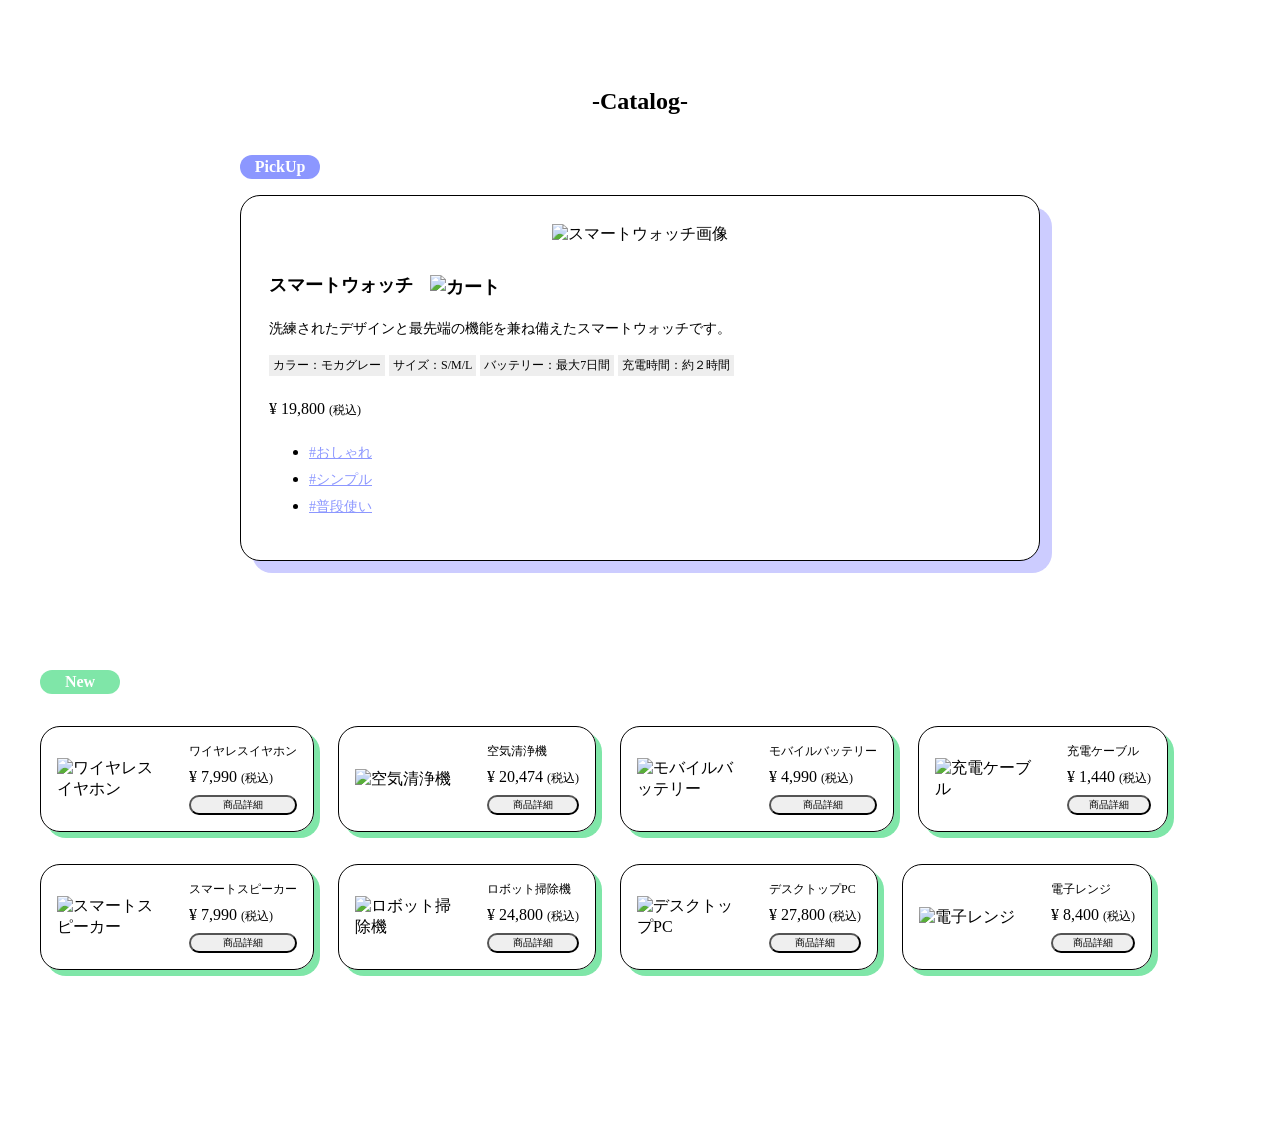
==== work/lesson2-5/index.html @ 09a09fb3 "HTML-CSS_curriculum lesson3　初回提出" ====
<!DOCTYPE html>
<html lang="ja">
  <head>
    <meta charset="UTF-8">
    <meta http-equiv="X-UA-Compatible" content="IE=edge">
    <meta name="viewport" content="width=device-width,initial-scale=1.0">
    <meta name="expires" content="604800">
    <meta name="format-detection" content="email=no,telephone=no,address=no">
    <title>株式会社○○○○○○○</title>
    <meta name="description" content="株式会社○○○○○○の企業サイトです">
    <link rel="icon" href="assets/images/favicon.ico">
    <link rel="stylesheet" href="assets/css/reset.css">
    <link rel="stylesheet" href="assets/css/style.css">
  </head>
  <body>
    <main class="l-main">
      <div class="p-catalog">
        <h1 class="c-title">-Catalog-</h1>
        <div class="p-catalog__content">
          <h2 class="c-heading">PickUp</h2>
          <!-- pick upはここから -->
          <div class="p-catalog__info">
            <div class="c-image">
              <img src="assets/images/lesson2/img_pickup.jpg" alt="スマートウォッチ画像">
            </div>

            <div class="p-catalog__detail">
              <h3 class="c-card-title">
              スマートウォッチ
                <img class="c-image--small" src ="assets/images/lesson2/logo_pickup.png" alt="カート">
              </h3>
              <p class="p-catalog__description">洗練されたデザインと最先端の機能を兼ね備えたスマートウォッチです。</p>

              <p class="p-catalog__specs">
                <span class="p-catalog__spec">カラー：モカグレー</span>
                <span class="p-catalog__spec">サイズ：S/M/L</span>
                <span class="p-catalog__spec">バッテリー：最大7日間</span>
                <span class="p-catalog__spec">充電時間：約２時間</span>
              </p>

              <p class="p-catalog__price">
                <span class="p-catalog__yen">&yen;</span>
                <span class="p-catalog__value">19,800</span>
                <span class="p-catalog__tax">(税込)</span>
              </p>

              <ul class="p-catalog__tags">
                <li><a class="c-tag" href="">#おしゃれ</a></li>
                <li><a class="c-tag" href="">#シンプル</a></li>
                <li><a class="c-tag" href="">#普段使い</a></li>
              </ul>
            </div><!-- p-catalog__detail close-->
          </div><!-- p-catalog__info close -->
        </div><!-- p-catalog__content close -->
      </div><!-- p-catalog close -->
    </main><!-- l-main close -->
  </body>

          <!-- newはここから -->
          <div class="p-product">
            <h2 class="c-heading c-heading--new">New</h2>
            <ul class="p-product__list">
              <!--ワイヤレスイヤホン -->
              <li class="p-product__item">
                <div class="p-product__image">
                  <img src="assets/images/lesson3/img_new_01.jpg" alt="ワイヤレスイヤホン">
                </div>
                <div class="p-product__content">
                  <div class="p-product__title">ワイヤレスイヤホン</div>
                  <p class="p-product__price">
                    <span class="p-product__yen">&yen;</span>
                    <span class="p-product__value">7,990</span>
                    <span class="p-product__tax">(税込)</span>
                  </p>
                  <button class="c-button" type="button">商品詳細</button>
                </div>
              </li>
              <!--空気清浄機-->
              <li class="p-product__item">
                <div class="p-product__image">
                  <img src="assets/images/lesson3/img_new_02.jpg" alt="空気清浄機">
                </div>
                <div class="p-product__content">
                  <div class="p-product__title">空気清浄機</div>
                  <p class="p-product__price">
                    <span class="p-product__yen">&yen;</span>
                    <span class="p-product__value">20,474</span>
                    <span class="p-product__tax">(税込)</span>
                  </p>
                  <button class="c-button" type="button">商品詳細</button>
                </div>
              </li>
              <!--モバイルバッテリー-->
              <li class="p-product__item">
                <div class="p-product__image">
                  <img src="assets/images/lesson3/img_new_03.jpg" alt="モバイルバッテリー">
                </div>
                <div class="p-product__content">
                  <div class="p-product__title">モバイルバッテリー</div>
                  <p class="p-product__price">
                    <span class="p-product__yen">&yen;</span>
                    <span class="p-product__value">4,990</span>
                    <span class="p-product__tax">(税込)</span>
                  </p>
                  <button class="c-button" type="button">商品詳細</button>
                </div>
              </li>
              <!--充電ケーブル-->
              <li class="p-product__item">
                <div class="p-product__image">
                  <img src="assets/images/lesson3/img_new_04.jpg" alt="充電ケーブル">
                </div>
                <div class="p-product__content">
                  <div class="p-product__title">充電ケーブル</div>
                  <p class="p-product__price">
                    <span class="p-product__yen">&yen;</span>
                    <span class="p-product__value">1,440</span>
                    <span class="p-product__tax">(税込)</span>
                  </p>
                  <button class="c-button" type="button">商品詳細</button>
                </div>
              </li>
              <!--スマートスピーカー-->
              <li class="p-product__item">
                <div class="p-product__image">
                  <img src="assets/images/lesson3/img_new_05.jpg" alt="スマートスピーカー">
                </div>
                <div class="p-product__content">
                  <div class="p-product__title">スマートスピーカー</div>
                  <p class="p-product__price">
                    <span class="p-product__yen">&yen;</span>
                    <span class="p-product__value">7,990</span>
                    <span class="p-product__tax">(税込)</span>
                  </p>
                  <button class="c-button" type="button">商品詳細</button>
                </div>
              </li>
              <!--ロボット掃除機-->
              <li class="p-product__item">
                <div class="p-product__image">
                  <img src="assets/images/lesson3/img_new_06.jpg" alt="ロボット掃除機">
                </div>
                <div class="p-product__content">
                  <div class="p-product__title">ロボット掃除機</div>
                  <p class="p-product__price">
                    <span class="p-product__yen">&yen;</span>
                    <span class="p-product__value">24,800</span>
                    <span class="p-product__tax">(税込)</span>
                  </p>
                  <button class="c-button" type="button">商品詳細</button>
                </div>
              </li>
              <!--デスクトップPC-->
              <li class="p-product__item">
                <div class="p-product__image">
                  <img src="assets/images/lesson3/img_new_07.jpg" alt="デスクトップPC">
                </div>
                <div class="p-product__content">
                  <div class="p-product__title">デスクトップPC</div>
                  <p class="p-product__price">
                    <span class="p-product__yen">&yen;</span>
                    <span class="p-product__value">27,800</span>
                    <span class="p-product__tax">(税込)</span>
                  </p>
                  <button class="c-button" type="button">商品詳細</button>
                </div>
              </li>
              <!--電子レンジ-->
              <li class="p-product__item">
                <div class="p-product__image">
                  <img src="assets/images/lesson3/img_new_08.jpg" alt="電子レンジ">
                </div>
                <div class="p-product__content">
                  <div class="p-product__title">電子レンジ</div>
                  <p class="p-product__price">
                    <span class="p-product__yen">&yen;</span>
                    <span class="p-product__value">8,400</span>
                    <span class="p-product__tax">(税込)</span>
                  </p>
                  <button class="c-button" type="button">商品詳細</button>
                </div>
              </li>
            </ul>
          </div>
---- work/lesson2-5/assets/css/style.css ----
@charset "UTF-8";

.p-catalog {
  padding-top: 64px;
}

.p-catalog__content {
  width: 800px;
  margin: 0 auto;
}

.c-title {
  margin-bottom: 40px;
  font-size: 24px;
  font-weight: bold;
  text-align: center;
}

.c-heading {
  width: 80px;
  margin-bottom: 16px;
  padding: 3px 0;
  border-radius: 9999px;
  background-color: #8c97ff;
  color: #fff;
  font-size: 16px;
  font-weight: bold;
  text-align: center;
}

.p-catalog__info {
  padding: 28px;
  margin-bottom: 64px;
  border: 1px solid #000;
  border-radius: 20px;
  box-shadow: 12px 12px #ccccff;
  background-color: #fff;
}

.c-image {
  text-align: center;
}

.c-image img {
  max-width: 100%;
  height: auto;
}

.p-catalog__detail {
  margin-top: 28px;
}

.c-card-title {
  font-size: 18px;
  font-weight: bold;
}

.c-image--small {
  width: 18px;
  margin-left: 12px;
  vertical-align: middle;
}

.p-catalog__description {
  margin-top: 8px;
  font-size: 14px;
  line-height: 1.7;
}

.p-catalog__specs {
  margin-top: 8px;
}

.p-catalog__spec {
  display: inline-block;
  padding: 2px 4px;
  background-color: #eee;
  font-size: 12px;
}

.p-catalog__price {
  margin-top: 24px;
  font-size: 16px;
}

.p-catalog__yen {
  font-size: 16px;
}

.p-catalog__tax {
  font-size: 12px;
}

.p-catalog__tags {
  margin-top: 24px;
}

.p-catalog__tags li + li {
  margin-top: 8px;
}

.c-tag {
  color: #8c97ff;
  font-size: 14px;
  text-decoration: underline;
}

/* ここから下はlesson3で追加したコードです */
.p-product {
  max-width: 1200px;
  margin: 96px auto 160px;
  padding: 0 20px;
}

.c-heading--new {
  display: inline-block;
  margin-bottom:16px;
  font-size:16px;
  background-color:#7fe6a8;
  color:#fff;
}

.p-product__list{
  display: flex;
  flex-wrap: wrap;
  gap: 32px 24px;
  padding:0;
}

.p-product__item {
  display: flex;
  align-items: center;
  gap: 16px;
  padding: 16px;
  border: 1px solid #000;
  border-radius: 20px;
  box-shadow: 6px 6px 0 #7fe6a8;
  box-sizing: border-box;
}

.p-product__image {
  width: 100px;
  flex-shrink: 0;
}

.p-product__content {
  display: flex;
  flex-direction: column;
  margin-left: 16px;
  gap: 8px;
}

.p-product__title {
  font-size: 12px;
}

.p-product__price {
  font-size: 16px;
  margin: 0;
}

.p-product__tax {
  font-size: 12px;
  font-weight: normal;
}

.c-button {
  height: 20px;
  border-radius: 9999px;
  font-size: 10px;
}

.c-button:hover {
  background-color: #333;
  color: #fff;
  border-color: #333;
  }
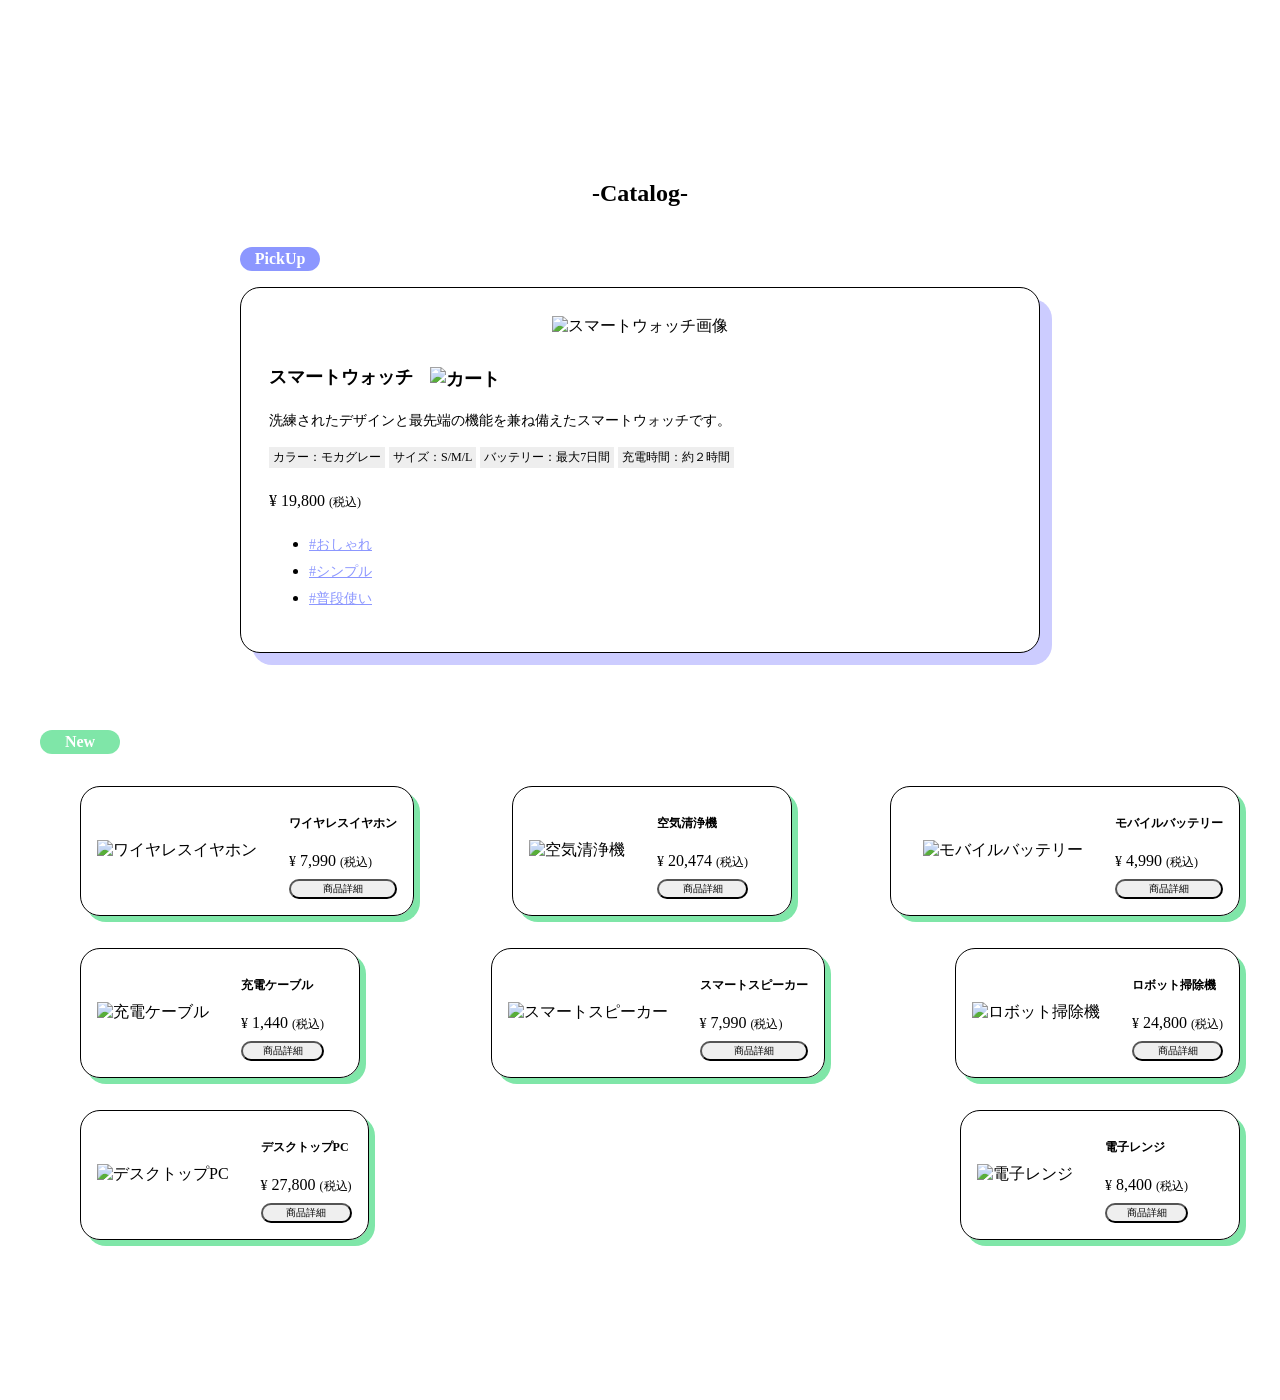
==== commit 7257c932: "HTML-CSS_curriculum lesson3 再提出HTMLとCSS修正" ====
--- a/work/lesson2-5/index.html
+++ b/work/lesson2-5/index.html
@@ -14,172 +14,173 @@
   </head>
   <body>
     <main class="l-main">
-      <div class="p-catalog">
-        <h1 class="c-title">-Catalog-</h1>
-        <div class="p-catalog__content">
-          <h2 class="c-heading">PickUp</h2>
-          <!-- pick upはここから -->
-          <div class="p-catalog__info">
-            <div class="c-image">
-              <img src="assets/images/lesson2/img_pickup.jpg" alt="スマートウォッチ画像">
-            </div>
+      <div class="l-wrap">
+        <section class="p-catalog">
+          <h1 class="c-title">-Catalog-</h1>
+          <div class="p-catalog__content">
+            <h2 class="c-heading">PickUp</h2>
+            <!-- pick upはここから -->
+            <div class="p-catalog__info">
+              <div class="c-image">
+                <img src="assets/images/lesson2/img_pickup.jpg" alt="スマートウォッチ画像">
+              </div>
 
-            <div class="p-catalog__detail">
-              <h3 class="c-card-title">
-              スマートウォッチ
-                <img class="c-image--small" src ="assets/images/lesson2/logo_pickup.png" alt="カート">
-              </h3>
-              <p class="p-catalog__description">洗練されたデザインと最先端の機能を兼ね備えたスマートウォッチです。</p>
+              <div class="p-catalog__detail">
+                <h3 class="c-card-title">
+                スマートウォッチ
+                  <img class="c-image--small" src ="assets/images/lesson2/logo_pickup.png" alt="カート">
+                </h3>
+                <p class="p-catalog__description">洗練されたデザインと最先端の機能を兼ね備えたスマートウォッチです。</p>
 
-              <p class="p-catalog__specs">
-                <span class="p-catalog__spec">カラー：モカグレー</span>
-                <span class="p-catalog__spec">サイズ：S/M/L</span>
-                <span class="p-catalog__spec">バッテリー：最大7日間</span>
-                <span class="p-catalog__spec">充電時間：約２時間</span>
-              </p>
+                <p class="p-catalog__specs">
+                  <span class="p-catalog__spec">カラー：モカグレー</span>
+                  <span class="p-catalog__spec">サイズ：S/M/L</span>
+                  <span class="p-catalog__spec">バッテリー：最大7日間</span>
+                  <span class="p-catalog__spec">充電時間：約２時間</span>
+                </p>
 
-              <p class="p-catalog__price">
-                <span class="p-catalog__yen">&yen;</span>
-                <span class="p-catalog__value">19,800</span>
-                <span class="p-catalog__tax">(税込)</span>
-              </p>
+                <p class="p-catalog__price">
+                  <span class="p-catalog__yen">&yen;</span>
+                  <span class="p-catalog__value">19,800</span>
+                  <span class="p-catalog__tax">(税込)</span>
+                </p>
 
-              <ul class="p-catalog__tags">
-                <li><a class="c-tag" href="">#おしゃれ</a></li>
-                <li><a class="c-tag" href="">#シンプル</a></li>
-                <li><a class="c-tag" href="">#普段使い</a></li>
-              </ul>
-            </div><!-- p-catalog__detail close-->
-          </div><!-- p-catalog__info close -->
-        </div><!-- p-catalog__content close -->
-      </div><!-- p-catalog close -->
+                <ul class="p-catalog__tags">
+                  <li><a class="c-tag" href="">#おしゃれ</a></li>
+                  <li><a class="c-tag" href="">#シンプル</a></li>
+                  <li><a class="c-tag" href="">#普段使い</a></li>
+                </ul>
+              </div><!-- p-catalog__detail close-->
+            </div><!-- p-catalog__info close -->
+          </div><!-- p-catalog__content close -->
+        </section><!-- p-catalog close -->
+
+        <!-- newはここから -->
+        <section class="p-product">
+          <h2 class="c-heading c-heading--new">New</h2>
+          <ul class="p-product__list">
+            <!--ワイヤレスイヤホン -->
+            <li class="p-product__item">
+              <div class="p-product__image">
+                <img src="assets/images/lesson3/img_new_01.jpg" alt="ワイヤレスイヤホン">
+              </div>
+              <div class="p-product__content">
+                <h3 class="p-product__title">ワイヤレスイヤホン</h3>
+                <p class="p-product__price">
+                  <span class="c-product__yen">&yen;</span>
+                  <span class="c-product__value">7,990</span>
+                  <span class="c-product__tax">(税込)</span>
+                </p>
+                <button class="c-button" type="button">商品詳細</button>
+              </div>
+            </li>
+            <!--空気清浄機-->
+            <li class="p-product__item">
+              <div class="p-product__image">
+                <img src="assets/images/lesson3/img_new_02.jpg" alt="空気清浄機">
+              </div>
+              <div class="p-product__content">
+                <h3 class="p-product__title">空気清浄機</h3>
+                <p class="p-product__price">
+                  <span class="c-product__yen">&yen;</span>
+                  <span class="c-product__value">20,474</span>
+                  <span class="c-product__tax">(税込)</span>
+                </p>
+                <button class="c-button" type="button">商品詳細</button>
+              </div>
+            </li>
+            <!--モバイルバッテリー-->
+            <li class="p-product__item">
+              <img class="p-product__image">
+                <img src="assets/images/lesson3/img_new_03.jpg" alt="モバイルバッテリー">
+              <div class="p-product__content">
+                <h3 class="p-product__title">モバイルバッテリー</h3>
+                <p class="p-product__price">
+                  <span class="c-product__yen">&yen;</span>
+                  <span class="c-product__value">4,990</span>
+                  <span class="c-product__tax">(税込)</span>
+                </p>
+                <button class="c-button" type="button">商品詳細</button>
+              </div>
+            </li>
+            <!--充電ケーブル-->
+            <li class="p-product__item">
+              <div class="p-product__image">
+                <img src="assets/images/lesson3/img_new_04.jpg" alt="充電ケーブル">
+              </div>
+              <div class="p-product__content">
+                <h3 class="p-product__title">充電ケーブル</h3>
+                <p class="p-product__price">
+                  <span class="c-product__yen">&yen;</span>
+                  <span class="c-product__value">1,440</span>
+                  <span class="c-product__tax">(税込)</span>
+                </p>
+                <button class="c-button" type="button">商品詳細</button>
+              </div>
+            </li>
+            <!--スマートスピーカー-->
+            <li class="p-product__item">
+              <div class="p-product__image">
+                <img src="assets/images/lesson3/img_new_05.jpg" alt="スマートスピーカー">
+              </div>
+              <div class="p-product__content">
+                <h3 class="p-product__title">スマートスピーカー</h3>
+                <p class="p-product__price">
+                  <span class="c-product__yen">&yen;</span>
+                  <span class="c-product__value">7,990</span>
+                  <span class="c-product__tax">(税込)</span>
+                </p>
+                <button class="c-button" type="button">商品詳細</button>
+              </div>
+            </li>
+            <!--ロボット掃除機-->
+            <li class="p-product__item">
+              <div class="p-product__image">
+                <img src="assets/images/lesson3/img_new_06.jpg" alt="ロボット掃除機">
+              </div>
+              <div class="p-product__content">
+                <h3 class="p-product__title">ロボット掃除機</h3>
+                <p class="p-product__price">
+                  <span class="c-product__yen">&yen;</span>
+                  <span class="c-product__value">24,800</span>
+                  <span class="c-product__tax">(税込)</span>
+                </p>
+                <button class="c-button" type="button">商品詳細</button>
+              </div>
+            </li>
+            <!--デスクトップPC-->
+            <li class="p-product__item">
+              <div class="p-product__image">
+                <img src="assets/images/lesson3/img_new_07.jpg" alt="デスクトップPC">
+              </div>
+              <div class="p-product__content">
+                <h3 class="p-product__title">デスクトップPC</h3>
+                <p class="p-product__price">
+                  <span class="c-product__yen">&yen;</span>
+                  <span class="c-product__value">27,800</span>
+                  <span class="c-product__tax">(税込)</span>
+                </p>
+                <button class="c-button" type="button">商品詳細</button>
+              </div>
+            </li>
+            <!--電子レンジ-->
+            <li class="p-product__item">
+              <div class="p-product__image">
+                <img src="assets/images/lesson3/img_new_08.jpg" alt="電子レンジ">
+              </div>
+              <div class="p-product__content">
+                <h3 class="p-product__title">電子レンジ</h3>
+                <p class="p-product__price">
+                  <span class="c-product__yen">&yen;</span>
+                  <span class="c-product__value">8,400</span>
+                  <span class="c-product__tax">(税込)</span>
+                </p>
+                <button class="c-button" type="button">商品詳細</button>
+              </div>
+            </li>
+          </ul>
+        </section>
+      </div>
     </main><!-- l-main close -->
   </body>
-
-          <!-- newはここから -->
-          <div class="p-product">
-            <h2 class="c-heading c-heading--new">New</h2>
-            <ul class="p-product__list">
-              <!--ワイヤレスイヤホン -->
-              <li class="p-product__item">
-                <div class="p-product__image">
-                  <img src="assets/images/lesson3/img_new_01.jpg" alt="ワイヤレスイヤホン">
-                </div>
-                <div class="p-product__content">
-                  <div class="p-product__title">ワイヤレスイヤホン</div>
-                  <p class="p-product__price">
-                    <span class="p-product__yen">&yen;</span>
-                    <span class="p-product__value">7,990</span>
-                    <span class="p-product__tax">(税込)</span>
-                  </p>
-                  <button class="c-button" type="button">商品詳細</button>
-                </div>
-              </li>
-              <!--空気清浄機-->
-              <li class="p-product__item">
-                <div class="p-product__image">
-                  <img src="assets/images/lesson3/img_new_02.jpg" alt="空気清浄機">
-                </div>
-                <div class="p-product__content">
-                  <div class="p-product__title">空気清浄機</div>
-                  <p class="p-product__price">
-                    <span class="p-product__yen">&yen;</span>
-                    <span class="p-product__value">20,474</span>
-                    <span class="p-product__tax">(税込)</span>
-                  </p>
-                  <button class="c-button" type="button">商品詳細</button>
-                </div>
-              </li>
-              <!--モバイルバッテリー-->
-              <li class="p-product__item">
-                <div class="p-product__image">
-                  <img src="assets/images/lesson3/img_new_03.jpg" alt="モバイルバッテリー">
-                </div>
-                <div class="p-product__content">
-                  <div class="p-product__title">モバイルバッテリー</div>
-                  <p class="p-product__price">
-                    <span class="p-product__yen">&yen;</span>
-                    <span class="p-product__value">4,990</span>
-                    <span class="p-product__tax">(税込)</span>
-                  </p>
-                  <button class="c-button" type="button">商品詳細</button>
-                </div>
-              </li>
-              <!--充電ケーブル-->
-              <li class="p-product__item">
-                <div class="p-product__image">
-                  <img src="assets/images/lesson3/img_new_04.jpg" alt="充電ケーブル">
-                </div>
-                <div class="p-product__content">
-                  <div class="p-product__title">充電ケーブル</div>
-                  <p class="p-product__price">
-                    <span class="p-product__yen">&yen;</span>
-                    <span class="p-product__value">1,440</span>
-                    <span class="p-product__tax">(税込)</span>
-                  </p>
-                  <button class="c-button" type="button">商品詳細</button>
-                </div>
-              </li>
-              <!--スマートスピーカー-->
-              <li class="p-product__item">
-                <div class="p-product__image">
-                  <img src="assets/images/lesson3/img_new_05.jpg" alt="スマートスピーカー">
-                </div>
-                <div class="p-product__content">
-                  <div class="p-product__title">スマートスピーカー</div>
-                  <p class="p-product__price">
-                    <span class="p-product__yen">&yen;</span>
-                    <span class="p-product__value">7,990</span>
-                    <span class="p-product__tax">(税込)</span>
-                  </p>
-                  <button class="c-button" type="button">商品詳細</button>
-                </div>
-              </li>
-              <!--ロボット掃除機-->
-              <li class="p-product__item">
-                <div class="p-product__image">
-                  <img src="assets/images/lesson3/img_new_06.jpg" alt="ロボット掃除機">
-                </div>
-                <div class="p-product__content">
-                  <div class="p-product__title">ロボット掃除機</div>
-                  <p class="p-product__price">
-                    <span class="p-product__yen">&yen;</span>
-                    <span class="p-product__value">24,800</span>
-                    <span class="p-product__tax">(税込)</span>
-                  </p>
-                  <button class="c-button" type="button">商品詳細</button>
-                </div>
-              </li>
-              <!--デスクトップPC-->
-              <li class="p-product__item">
-                <div class="p-product__image">
-                  <img src="assets/images/lesson3/img_new_07.jpg" alt="デスクトップPC">
-                </div>
-                <div class="p-product__content">
-                  <div class="p-product__title">デスクトップPC</div>
-                  <p class="p-product__price">
-                    <span class="p-product__yen">&yen;</span>
-                    <span class="p-product__value">27,800</span>
-                    <span class="p-product__tax">(税込)</span>
-                  </p>
-                  <button class="c-button" type="button">商品詳細</button>
-                </div>
-              </li>
-              <!--電子レンジ-->
-              <li class="p-product__item">
-                <div class="p-product__image">
-                  <img src="assets/images/lesson3/img_new_08.jpg" alt="電子レンジ">
-                </div>
-                <div class="p-product__content">
-                  <div class="p-product__title">電子レンジ</div>
-                  <p class="p-product__price">
-                    <span class="p-product__yen">&yen;</span>
-                    <span class="p-product__value">8,400</span>
-                    <span class="p-product__tax">(税込)</span>
-                  </p>
-                  <button class="c-button" type="button">商品詳細</button>
-                </div>
-              </li>
-            </ul>
-          </div>
-        +</html>
--- a/work/lesson2-5/assets/css/style.css
+++ b/work/lesson2-5/assets/css/style.css
@@ -1,4 +1,10 @@
 @charset "UTF-8";
+
+.l-wrap {
+  max-width: 1200px;
+  margin: 96px auto 160px;
+  padding: 0 20px;
+}
 
 .p-catalog {
   padding-top: 64px;
@@ -7,6 +13,7 @@
 .p-catalog__content {
   width: 800px;
   margin: 0 auto;
+  margin-bottom: 64px;
 }
 
 .c-title {
@@ -30,7 +37,6 @@
 
 .p-catalog__info {
   padding: 28px;
-  margin-bottom: 64px;
   border: 1px solid #000;
   border-radius: 20px;
   box-shadow: 12px 12px #ccccff;
@@ -106,11 +112,6 @@
 }
 
 /* ここから下はlesson3で追加したコードです */
-.p-product {
-  max-width: 1200px;
-  margin: 96px auto 160px;
-  padding: 0 20px;
-}
 
 .c-heading--new {
   display: inline-block;
@@ -123,8 +124,8 @@
 .p-product__list{
   display: flex;
   flex-wrap: wrap;
-  gap: 32px 24px;
-  padding:0;
+  justify-content:space-between;
+  row-gap:32px;
 }
 
 .p-product__item {
@@ -136,11 +137,11 @@
   border-radius: 20px;
   box-shadow: 6px 6px 0 #7fe6a8;
   box-sizing: border-box;
+  min-width:280px;
 }
 
-.p-product__image {
+.p-product__image img{
   width: 100px;
-  flex-shrink: 0;
 }
 
 .p-product__content {
@@ -159,7 +160,11 @@
   margin: 0;
 }
 
-.p-product__tax {
+.c-product__yen {
+  font-size:14px
+}
+
+.c-product__tax {
   font-size: 12px;
   font-weight: normal;
 }
@@ -168,6 +173,7 @@
   height: 20px;
   border-radius: 9999px;
   font-size: 10px;
+  cursor:pointer;
 }
 
 .c-button:hover {
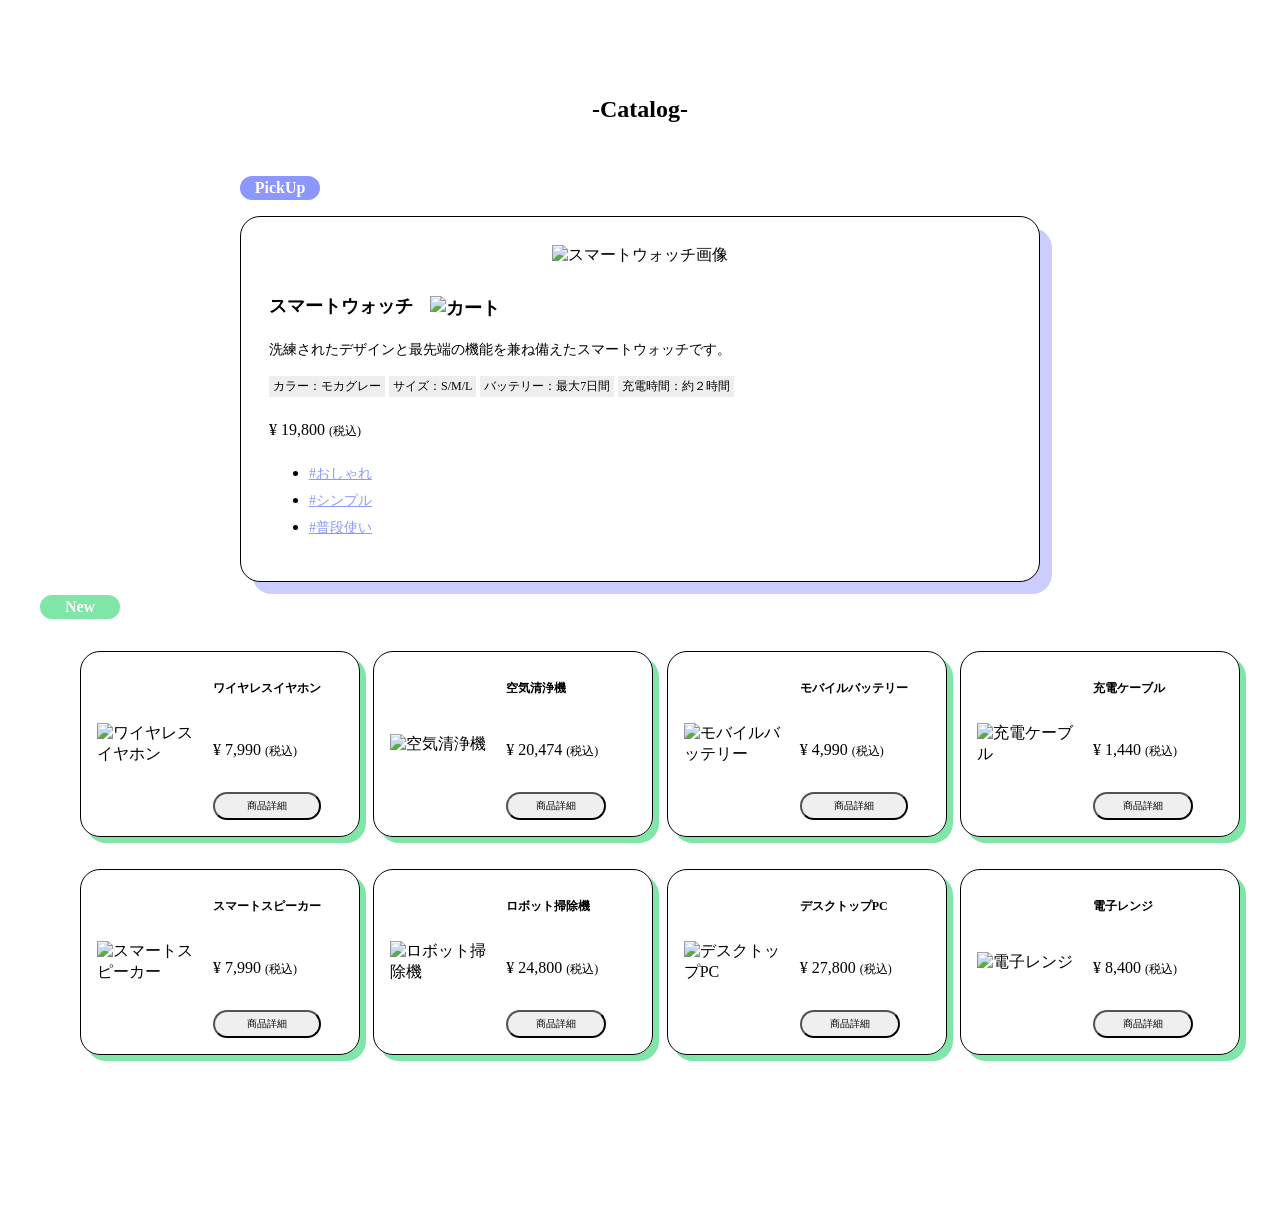
==== commit 3ce27038: "HTML-CSS_curriculum lesson3 0818CSS/HTML再修正" ====
--- a/work/lesson2-5/index.html
+++ b/work/lesson2-5/index.html
@@ -13,16 +13,15 @@
     <link rel="stylesheet" href="assets/css/style.css">
   </head>
   <body>
-    <main class="l-main">
-      <div class="l-wrap">
+    <div class="l-wrap">
+      <main class="l-main">
         <section class="p-catalog">
           <h1 class="c-title">-Catalog-</h1>
           <div class="p-catalog__content">
-            <h2 class="c-heading">PickUp</h2>
-            <!-- pick upはここから -->
+            <h2 class="c-badge c-badge--purple">PickUp</h2>
             <div class="p-catalog__info">
               <div class="c-image">
-                <img src="assets/images/lesson2/img_pickup.jpg" alt="スマートウォッチ画像">
+                <img class="c-image__img" src="assets/images/lesson2/img_pickup.jpg" alt="スマートウォッチ画像">
               </div>
 
               <div class="p-catalog__detail">
@@ -39,10 +38,10 @@
                   <span class="p-catalog__spec">充電時間：約２時間</span>
                 </p>
 
-                <p class="p-catalog__price">
-                  <span class="p-catalog__yen">&yen;</span>
-                  <span class="p-catalog__value">19,800</span>
-                  <span class="p-catalog__tax">(税込)</span>
+                <p class="c-price u-mt-24">
+                  <span class="c-price__symbol">&yen;</span>
+                  <span class="c-price__value">19,800</span>
+                  <span class="c-price__tax">(税込)</span>
                 </p>
 
                 <ul class="p-catalog__tags">
@@ -50,130 +49,129 @@
                   <li><a class="c-tag" href="">#シンプル</a></li>
                   <li><a class="c-tag" href="">#普段使い</a></li>
                 </ul>
-              </div><!-- p-catalog__detail close-->
-            </div><!-- p-catalog__info close -->
-          </div><!-- p-catalog__content close -->
-        </section><!-- p-catalog close -->
+              </div>
+            </div>
+          </div>
+        </section>
 
-        <!-- newはここから -->
         <section class="p-product">
-          <h2 class="c-heading c-heading--new">New</h2>
+          <h2 class="c-badge c-badge--green">New</h2>
           <ul class="p-product__list">
-            <!--ワイヤレスイヤホン -->
             <li class="p-product__item">
               <div class="p-product__image">
-                <img src="assets/images/lesson3/img_new_01.jpg" alt="ワイヤレスイヤホン">
+                <img class="c-image__img" src="assets/images/lesson3/img_new_01.jpg" alt="ワイヤレスイヤホン">
               </div>
               <div class="p-product__content">
-                <h3 class="p-product__title">ワイヤレスイヤホン</h3>
-                <p class="p-product__price">
-                  <span class="c-product__yen">&yen;</span>
-                  <span class="c-product__value">7,990</span>
-                  <span class="c-product__tax">(税込)</span>
+                <h3 class="c-product-title">ワイヤレスイヤホン</h3>
+                <p class="c-price">
+                  <span class="c-price__symbol">&yen;</span>
+                  <span class="c-price__value">7,990</span>
+                  <span class="c-price__tax">(税込)</span>
                 </p>
                 <button class="c-button" type="button">商品詳細</button>
               </div>
             </li>
-            <!--空気清浄機-->
+            
             <li class="p-product__item">
               <div class="p-product__image">
-                <img src="assets/images/lesson3/img_new_02.jpg" alt="空気清浄機">
+                <img class="c-image__img" src="assets/images/lesson3/img_new_02.jpg" alt="空気清浄機">
               </div>
               <div class="p-product__content">
-                <h3 class="p-product__title">空気清浄機</h3>
-                <p class="p-product__price">
-                  <span class="c-product__yen">&yen;</span>
-                  <span class="c-product__value">20,474</span>
-                  <span class="c-product__tax">(税込)</span>
+                <h3 class="c-product-title">空気清浄機</h3>
+                <p class="c-price">
+                  <span class="c-price__symbol">&yen;</span>
+                  <span class="c-price__value">20,474</span>
+                  <span class="c-price__tax">(税込)</span>
                 </p>
                 <button class="c-button" type="button">商品詳細</button>
               </div>
             </li>
-            <!--モバイルバッテリー-->
+            
             <li class="p-product__item">
-              <img class="p-product__image">
-                <img src="assets/images/lesson3/img_new_03.jpg" alt="モバイルバッテリー">
+              <div class="p-product__image">
+                <img class="c-image__img" src="assets/images/lesson3/img_new_03.jpg" alt="モバイルバッテリー">
+              </div>
               <div class="p-product__content">
-                <h3 class="p-product__title">モバイルバッテリー</h3>
-                <p class="p-product__price">
-                  <span class="c-product__yen">&yen;</span>
-                  <span class="c-product__value">4,990</span>
-                  <span class="c-product__tax">(税込)</span>
+                <h3 class="c-product-title">モバイルバッテリー</h3>
+                <p class="c-price">
+                  <span class="c-price__symbol">&yen;</span>
+                  <span class="c-price__value">4,990</span>
+                  <span class="c-price__tax">(税込)</span>
                 </p>
                 <button class="c-button" type="button">商品詳細</button>
               </div>
             </li>
-            <!--充電ケーブル-->
+            
             <li class="p-product__item">
               <div class="p-product__image">
-                <img src="assets/images/lesson3/img_new_04.jpg" alt="充電ケーブル">
+                <img class="c-image__img" src="assets/images/lesson3/img_new_04.jpg" alt="充電ケーブル">
               </div>
               <div class="p-product__content">
-                <h3 class="p-product__title">充電ケーブル</h3>
-                <p class="p-product__price">
-                  <span class="c-product__yen">&yen;</span>
-                  <span class="c-product__value">1,440</span>
-                  <span class="c-product__tax">(税込)</span>
+                <h3 class="c-product-title">充電ケーブル</h3>
+                <p class="c-price">
+                  <span class="c-price__symbol">&yen;</span>
+                  <span class="c-price__value">1,440</span>
+                  <span class="c-price__tax">(税込)</span>
                 </p>
                 <button class="c-button" type="button">商品詳細</button>
               </div>
             </li>
-            <!--スマートスピーカー-->
+            
             <li class="p-product__item">
               <div class="p-product__image">
-                <img src="assets/images/lesson3/img_new_05.jpg" alt="スマートスピーカー">
+                <img class="c-image__img" src="assets/images/lesson3/img_new_05.jpg" alt="スマートスピーカー">
               </div>
               <div class="p-product__content">
-                <h3 class="p-product__title">スマートスピーカー</h3>
-                <p class="p-product__price">
-                  <span class="c-product__yen">&yen;</span>
-                  <span class="c-product__value">7,990</span>
-                  <span class="c-product__tax">(税込)</span>
+                <h3 class="c-product-title">スマートスピーカー</h3>
+                <p class="c-price">
+                  <span class="c-price__symbol">&yen;</span>
+                  <span class="c-price__value">7,990</span>
+                  <span class="c-price__tax">(税込)</span>
                 </p>
                 <button class="c-button" type="button">商品詳細</button>
               </div>
             </li>
-            <!--ロボット掃除機-->
+            
             <li class="p-product__item">
               <div class="p-product__image">
-                <img src="assets/images/lesson3/img_new_06.jpg" alt="ロボット掃除機">
+                <img class="c-image__img" src="assets/images/lesson3/img_new_06.jpg" alt="ロボット掃除機">
               </div>
               <div class="p-product__content">
-                <h3 class="p-product__title">ロボット掃除機</h3>
-                <p class="p-product__price">
-                  <span class="c-product__yen">&yen;</span>
-                  <span class="c-product__value">24,800</span>
-                  <span class="c-product__tax">(税込)</span>
+                <h3 class="c-product-title">ロボット掃除機</h3>
+                <p class="c-price">
+                  <span class="c-price__symbol">&yen;</span>
+                  <span class="c-price__value">24,800</span>
+                  <span class="c-price__tax">(税込)</span>
                 </p>
                 <button class="c-button" type="button">商品詳細</button>
               </div>
             </li>
-            <!--デスクトップPC-->
+            
             <li class="p-product__item">
               <div class="p-product__image">
-                <img src="assets/images/lesson3/img_new_07.jpg" alt="デスクトップPC">
+                <img class="c-image__img" src="assets/images/lesson3/img_new_07.jpg" alt="デスクトップPC">
               </div>
               <div class="p-product__content">
-                <h3 class="p-product__title">デスクトップPC</h3>
-                <p class="p-product__price">
-                  <span class="c-product__yen">&yen;</span>
-                  <span class="c-product__value">27,800</span>
-                  <span class="c-product__tax">(税込)</span>
+                <h3 class="c-product-title">デスクトップPC</h3>
+                <p class="c-price">
+                  <span class="c-price__symbol">&yen;</span>
+                  <span class="c-price__value">27,800</span>
+                  <span class="c-price__tax">(税込)</span>
                 </p>
                 <button class="c-button" type="button">商品詳細</button>
               </div>
             </li>
-            <!--電子レンジ-->
+            
             <li class="p-product__item">
               <div class="p-product__image">
-                <img src="assets/images/lesson3/img_new_08.jpg" alt="電子レンジ">
+                <img class="c-image__img" src="assets/images/lesson3/img_new_08.jpg" alt="電子レンジ">
               </div>
               <div class="p-product__content">
-                <h3 class="p-product__title">電子レンジ</h3>
-                <p class="p-product__price">
-                  <span class="c-product__yen">&yen;</span>
-                  <span class="c-product__value">8,400</span>
-                  <span class="c-product__tax">(税込)</span>
+                <h3 class="c-product-title">電子レンジ</h3>
+                <p class="c-price">
+                  <span class="c-price__symbol">&yen;</span>
+                  <span class="c-price__value">8,400</span>
+                  <span class="c-price__tax">(税込)</span>
                 </p>
                 <button class="c-button" type="button">商品詳細</button>
               </div>
@@ -181,6 +179,6 @@
           </ul>
         </section>
       </div>
-    </main><!-- l-main close -->
+    </main>
   </body>
 </html>
--- a/work/lesson2-5/assets/css/style.css
+++ b/work/lesson2-5/assets/css/style.css
@@ -3,17 +3,11 @@
 .l-wrap {
   max-width: 1200px;
   margin: 96px auto 160px;
-  padding: 0 20px;
 }
 
-.p-catalog {
-  padding-top: 64px;
-}
-
-.p-catalog__content {
+.p-catalog{
   width: 800px;
   margin: 0 auto;
-  margin-bottom: 64px;
 }
 
 .c-title {
@@ -23,16 +17,19 @@
   text-align: center;
 }
 
-.c-heading {
+.c-badge {
   width: 80px;
   margin-bottom: 16px;
   padding: 3px 0;
   border-radius: 9999px;
-  background-color: #8c97ff;
   color: #fff;
   font-size: 16px;
   font-weight: bold;
   text-align: center;
+}
+
+.c-badge--purple {
+  background-color: #8c97ff;
 }
 
 .p-catalog__info {
@@ -47,7 +44,7 @@
   text-align: center;
 }
 
-.c-image img {
+.c-image__img {
   max-width: 100%;
   height: auto;
 }
@@ -84,19 +81,6 @@
   font-size: 12px;
 }
 
-.p-catalog__price {
-  margin-top: 24px;
-  font-size: 16px;
-}
-
-.p-catalog__yen {
-  font-size: 16px;
-}
-
-.p-catalog__tax {
-  font-size: 12px;
-}
-
 .p-catalog__tags {
   margin-top: 24px;
 }
@@ -111,12 +95,34 @@
   text-decoration: underline;
 }
 
-/* ここから下はlesson3で追加したコードです */
+.c-price {
+  font-size: 16px;
+}
 
-.c-heading--new {
+.c-price__symbol {
+  font-size: 16px;
+}
+
+.c-price__value {
+  font-size: 16px;
+}
+
+.c-price__tax {
+  font-size: 12px;
+}
+
+.u-mt-24 {
+  margin-top: 24px;
+}
+
+.c-badge{
   display: inline-block;
   margin-bottom:16px;
   font-size:16px;
+  border-radius: 9999px;
+}
+
+.c-badge--green {
   background-color:#7fe6a8;
   color:#fff;
 }
@@ -142,35 +148,22 @@
 
 .p-product__image img{
   width: 100px;
+  display: block;
 }
 
 .p-product__content {
   display: flex;
   flex-direction: column;
-  margin-left: 16px;
-  gap: 8px;
+  gap: 16px;
 }
 
-.p-product__title {
+.c-product-title {
   font-size: 12px;
 }
 
-.p-product__price {
-  font-size: 16px;
-  margin: 0;
-}
-
-.c-product__yen {
-  font-size:14px
-}
-
-.c-product__tax {
-  font-size: 12px;
-  font-weight: normal;
-}
-
 .c-button {
-  height: 20px;
+  min-width: 100px;
+  padding: 5px 16px;
   border-radius: 9999px;
   font-size: 10px;
   cursor:pointer;
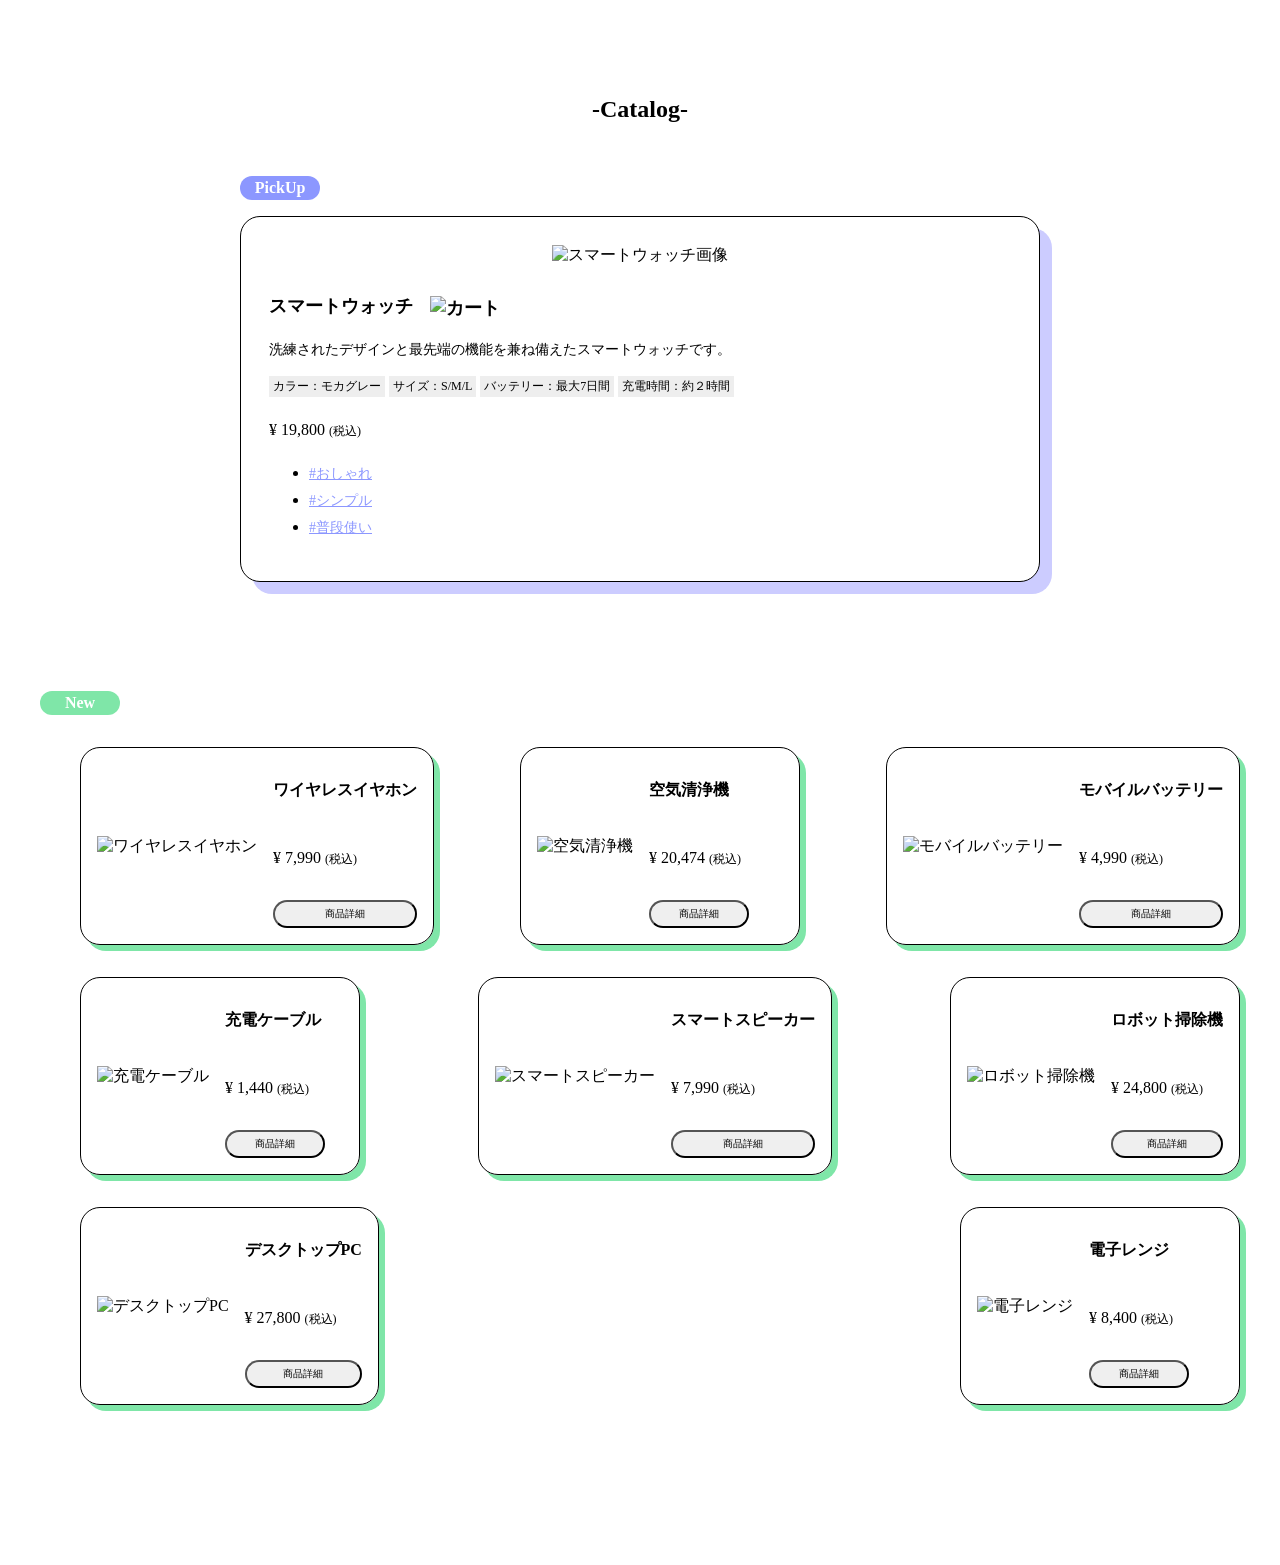
==== commit 7908a575: "HTML-CSS_curriculum lesson3 0826修正" ====
--- a/work/lesson2-5/index.html
+++ b/work/lesson2-5/index.html
@@ -62,7 +62,7 @@
                 <img class="c-image__img" src="assets/images/lesson3/img_new_01.jpg" alt="ワイヤレスイヤホン">
               </div>
               <div class="p-product__content">
-                <h3 class="c-product-title">ワイヤレスイヤホン</h3>
+                <h3 class="c-title--sizeM">ワイヤレスイヤホン</h3>
                 <p class="c-price">
                   <span class="c-price__symbol">&yen;</span>
                   <span class="c-price__value">7,990</span>
@@ -77,7 +77,7 @@
                 <img class="c-image__img" src="assets/images/lesson3/img_new_02.jpg" alt="空気清浄機">
               </div>
               <div class="p-product__content">
-                <h3 class="c-product-title">空気清浄機</h3>
+                <h3 class="c-title--sizeM">空気清浄機</h3>
                 <p class="c-price">
                   <span class="c-price__symbol">&yen;</span>
                   <span class="c-price__value">20,474</span>
@@ -92,7 +92,7 @@
                 <img class="c-image__img" src="assets/images/lesson3/img_new_03.jpg" alt="モバイルバッテリー">
               </div>
               <div class="p-product__content">
-                <h3 class="c-product-title">モバイルバッテリー</h3>
+                <h3 class="c-title--sizeM">モバイルバッテリー</h3>
                 <p class="c-price">
                   <span class="c-price__symbol">&yen;</span>
                   <span class="c-price__value">4,990</span>
@@ -107,7 +107,7 @@
                 <img class="c-image__img" src="assets/images/lesson3/img_new_04.jpg" alt="充電ケーブル">
               </div>
               <div class="p-product__content">
-                <h3 class="c-product-title">充電ケーブル</h3>
+                <h3 class="c-title--sizeM">充電ケーブル</h3>
                 <p class="c-price">
                   <span class="c-price__symbol">&yen;</span>
                   <span class="c-price__value">1,440</span>
@@ -122,7 +122,7 @@
                 <img class="c-image__img" src="assets/images/lesson3/img_new_05.jpg" alt="スマートスピーカー">
               </div>
               <div class="p-product__content">
-                <h3 class="c-product-title">スマートスピーカー</h3>
+                <h3 class="c-title--sizeM">スマートスピーカー</h3>
                 <p class="c-price">
                   <span class="c-price__symbol">&yen;</span>
                   <span class="c-price__value">7,990</span>
@@ -137,7 +137,7 @@
                 <img class="c-image__img" src="assets/images/lesson3/img_new_06.jpg" alt="ロボット掃除機">
               </div>
               <div class="p-product__content">
-                <h3 class="c-product-title">ロボット掃除機</h3>
+                <h3 class="c-title--sizeM">ロボット掃除機</h3>
                 <p class="c-price">
                   <span class="c-price__symbol">&yen;</span>
                   <span class="c-price__value">24,800</span>
@@ -152,7 +152,7 @@
                 <img class="c-image__img" src="assets/images/lesson3/img_new_07.jpg" alt="デスクトップPC">
               </div>
               <div class="p-product__content">
-                <h3 class="c-product-title">デスクトップPC</h3>
+                <h3 class="c-title--sizeM">デスクトップPC</h3>
                 <p class="c-price">
                   <span class="c-price__symbol">&yen;</span>
                   <span class="c-price__value">27,800</span>
@@ -167,7 +167,7 @@
                 <img class="c-image__img" src="assets/images/lesson3/img_new_08.jpg" alt="電子レンジ">
               </div>
               <div class="p-product__content">
-                <h3 class="c-product-title">電子レンジ</h3>
+                <h3 class="c-title--sizeM">電子レンジ</h3>
                 <p class="c-price">
                   <span class="c-price__symbol">&yen;</span>
                   <span class="c-price__value">8,400</span>
@@ -178,7 +178,7 @@
             </li>
           </ul>
         </section>
-      </div>
-    </main>
+      </main>
+    </div>
   </body>
 </html>
--- a/work/lesson2-5/assets/css/style.css
+++ b/work/lesson2-5/assets/css/style.css
@@ -3,11 +3,12 @@
 .l-wrap {
   max-width: 1200px;
   margin: 96px auto 160px;
+  padding: 0 20px;
 }
 
 .p-catalog{
   width: 800px;
-  margin: 0 auto;
+  margin: 0 auto 96px;
 }
 
 .c-title {
@@ -45,6 +46,7 @@
 }
 
 .c-image__img {
+  display: inline-block;
   max-width: 100%;
   height: auto;
 }
@@ -146,19 +148,14 @@
   min-width:280px;
 }
 
-.p-product__image img{
-  width: 100px;
-  display: block;
-}
-
 .p-product__content {
   display: flex;
   flex-direction: column;
   gap: 16px;
 }
 
-.c-product-title {
-  font-size: 12px;
+.c-title--sizeM {
+  font-size: 16px;
 }
 
 .c-button {
@@ -173,5 +170,5 @@
   background-color: #333;
   color: #fff;
   border-color: #333;
-  }
+}
 
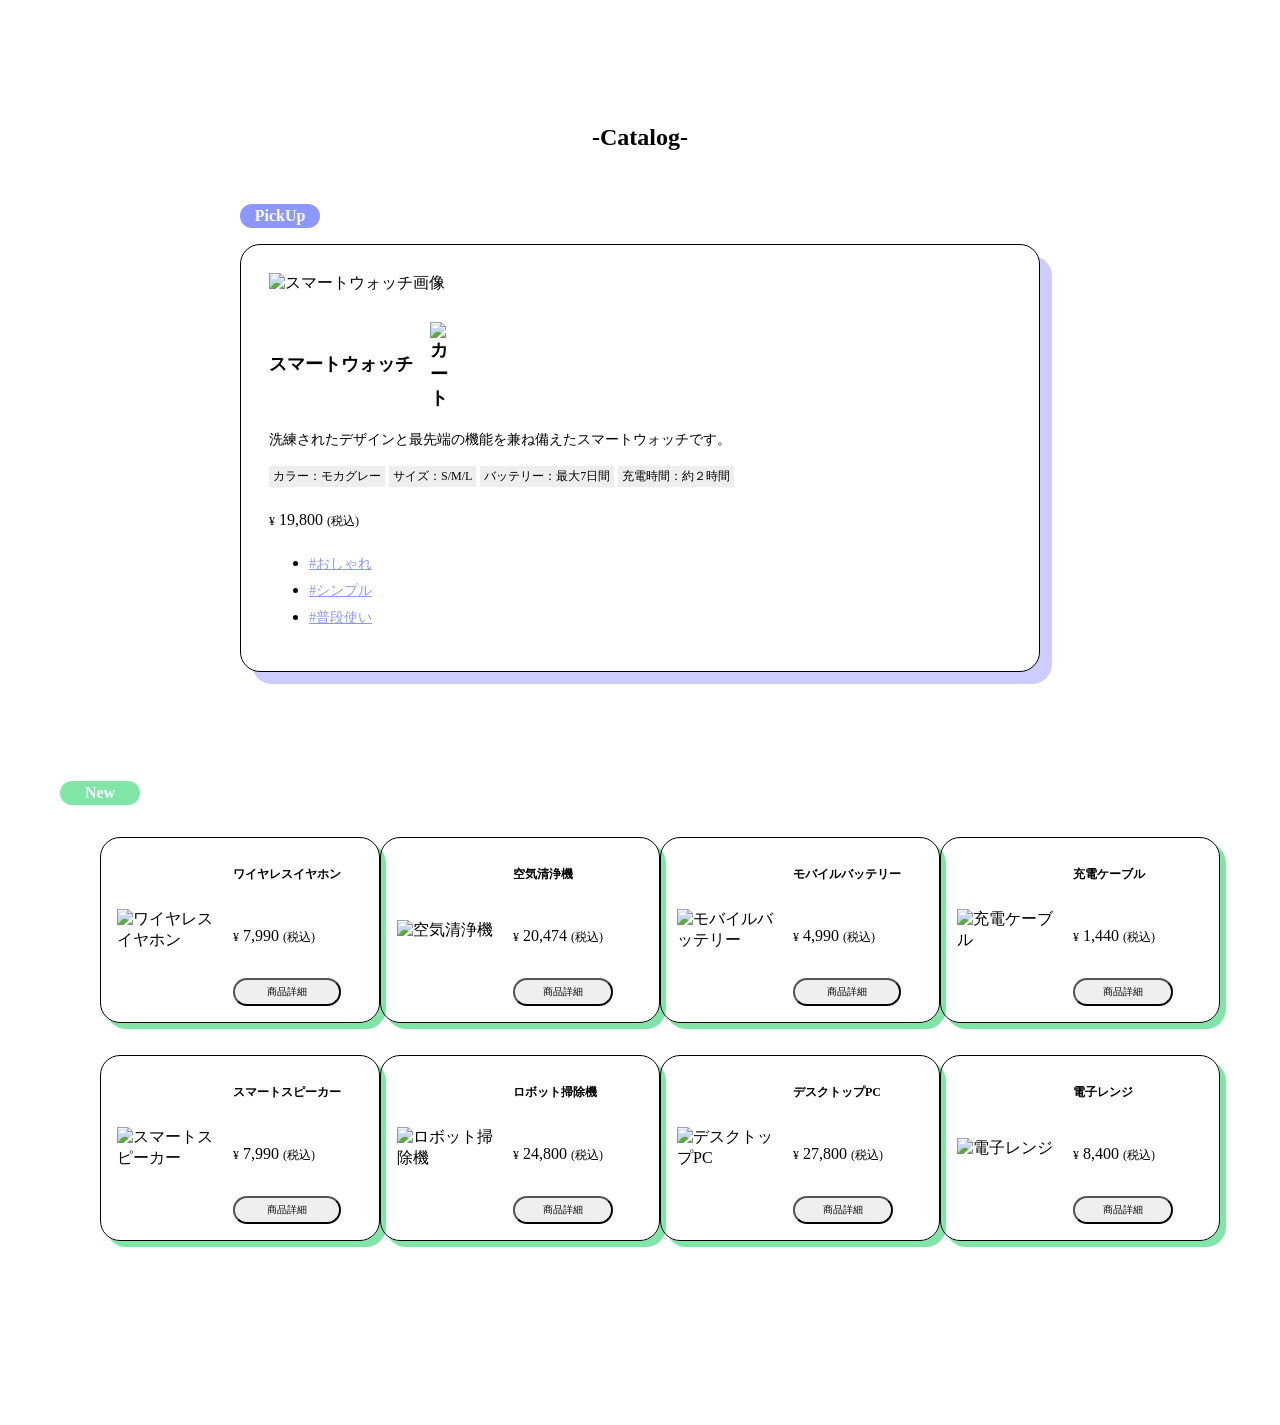
==== commit f084ae3c: "HTML-CSS_curriculum lesson3 0912　HTMLとCSS修正" ====
--- a/work/lesson2-5/index.html
+++ b/work/lesson2-5/index.html
@@ -20,12 +20,11 @@
           <div class="p-catalog__content">
             <h2 class="c-badge c-badge--purple">PickUp</h2>
             <div class="p-catalog__info">
-              <div class="c-image">
-                <img class="c-image__img" src="assets/images/lesson2/img_pickup.jpg" alt="スマートウォッチ画像">
-              </div>
+              <img class="c-image" src="assets/images/lesson2/img_pickup.jpg" alt="スマートウォッチ画像">
+
 
               <div class="p-catalog__detail">
-                <h3 class="c-card-title">
+                <h3 class="c-title--sizeL">
                 スマートウォッチ
                   <img class="c-image--small" src ="assets/images/lesson2/logo_pickup.png" alt="カート">
                 </h3>
@@ -59,7 +58,7 @@
           <ul class="p-product__list">
             <li class="p-product__item">
               <div class="p-product__image">
-                <img class="c-image__img" src="assets/images/lesson3/img_new_01.jpg" alt="ワイヤレスイヤホン">
+                <img class="c-image c-image--product" src="assets/images/lesson3/img_new_01.jpg" alt="ワイヤレスイヤホン">
               </div>
               <div class="p-product__content">
                 <h3 class="c-title--sizeM">ワイヤレスイヤホン</h3>
@@ -74,7 +73,7 @@
             
             <li class="p-product__item">
               <div class="p-product__image">
-                <img class="c-image__img" src="assets/images/lesson3/img_new_02.jpg" alt="空気清浄機">
+                <img class="c-image c-image--product" src="assets/images/lesson3/img_new_02.jpg" alt="空気清浄機">
               </div>
               <div class="p-product__content">
                 <h3 class="c-title--sizeM">空気清浄機</h3>
@@ -89,7 +88,7 @@
             
             <li class="p-product__item">
               <div class="p-product__image">
-                <img class="c-image__img" src="assets/images/lesson3/img_new_03.jpg" alt="モバイルバッテリー">
+                <img class="c-image c-image--product" src="assets/images/lesson3/img_new_03.jpg" alt="モバイルバッテリー">
               </div>
               <div class="p-product__content">
                 <h3 class="c-title--sizeM">モバイルバッテリー</h3>
@@ -104,7 +103,7 @@
             
             <li class="p-product__item">
               <div class="p-product__image">
-                <img class="c-image__img" src="assets/images/lesson3/img_new_04.jpg" alt="充電ケーブル">
+                <img class="c-image c-image--product" src="assets/images/lesson3/img_new_04.jpg" alt="充電ケーブル">
               </div>
               <div class="p-product__content">
                 <h3 class="c-title--sizeM">充電ケーブル</h3>
@@ -119,7 +118,7 @@
             
             <li class="p-product__item">
               <div class="p-product__image">
-                <img class="c-image__img" src="assets/images/lesson3/img_new_05.jpg" alt="スマートスピーカー">
+                <img class="c-image c-image--product" src="assets/images/lesson3/img_new_05.jpg" alt="スマートスピーカー">
               </div>
               <div class="p-product__content">
                 <h3 class="c-title--sizeM">スマートスピーカー</h3>
@@ -134,7 +133,7 @@
             
             <li class="p-product__item">
               <div class="p-product__image">
-                <img class="c-image__img" src="assets/images/lesson3/img_new_06.jpg" alt="ロボット掃除機">
+                <img class="c-image c-image--product" src="assets/images/lesson3/img_new_06.jpg" alt="ロボット掃除機">
               </div>
               <div class="p-product__content">
                 <h3 class="c-title--sizeM">ロボット掃除機</h3>
@@ -149,7 +148,7 @@
             
             <li class="p-product__item">
               <div class="p-product__image">
-                <img class="c-image__img" src="assets/images/lesson3/img_new_07.jpg" alt="デスクトップPC">
+                <img class="c-image c-image--product" src="assets/images/lesson3/img_new_07.jpg" alt="デスクトップPC">
               </div>
               <div class="p-product__content">
                 <h3 class="c-title--sizeM">デスクトップPC</h3>
@@ -164,7 +163,7 @@
             
             <li class="p-product__item">
               <div class="p-product__image">
-                <img class="c-image__img" src="assets/images/lesson3/img_new_08.jpg" alt="電子レンジ">
+                <img class="c-image c-image--product" src="assets/images/lesson3/img_new_08.jpg" alt="電子レンジ">
               </div>
               <div class="p-product__content">
                 <h3 class="c-title--sizeM">電子レンジ</h3>
--- a/work/lesson2-5/assets/css/style.css
+++ b/work/lesson2-5/assets/css/style.css
@@ -2,8 +2,9 @@
 
 .l-wrap {
   max-width: 1200px;
-  margin: 96px auto 160px;
-  padding: 0 20px;
+  margin: 0 auto;
+  padding: 96px 20px 160px;
+  box-sizing: border-box;
 }
 
 .p-catalog{
@@ -27,6 +28,7 @@
   font-size: 16px;
   font-weight: bold;
   text-align: center;
+  display: inline-block;
 }
 
 .c-badge--purple {
@@ -42,25 +44,23 @@
 }
 
 .c-image {
-  text-align: center;
-}
-
-.c-image__img {
-  display: inline-block;
+  display: block;
   max-width: 100%;
   height: auto;
+  margin: 0 auto;
 }
 
 .p-catalog__detail {
   margin-top: 28px;
 }
 
-.c-card-title {
+.c-title--sizeL {
   font-size: 18px;
   font-weight: bold;
 }
 
 .c-image--small {
+  display: inline-block;
   width: 18px;
   margin-left: 12px;
   vertical-align: middle;
@@ -102,7 +102,7 @@
 }
 
 .c-price__symbol {
-  font-size: 16px;
+  font-size: 12px;
 }
 
 .c-price__value {
@@ -115,13 +115,6 @@
 
 .u-mt-24 {
   margin-top: 24px;
-}
-
-.c-badge{
-  display: inline-block;
-  margin-bottom:16px;
-  font-size:16px;
-  border-radius: 9999px;
 }
 
 .c-badge--green {
@@ -137,6 +130,8 @@
 }
 
 .p-product__item {
+  width: calc((100% - 48px) / 4);
+  min-width: 280px;
   display: flex;
   align-items: center;
   gap: 16px;
@@ -145,7 +140,10 @@
   border-radius: 20px;
   box-shadow: 6px 6px 0 #7fe6a8;
   box-sizing: border-box;
-  min-width:280px;
+}
+
+.c-image--product {
+  width: 100px;
 }
 
 .p-product__content {
@@ -155,7 +153,7 @@
 }
 
 .c-title--sizeM {
-  font-size: 16px;
+  font-size: 12px;
 }
 
 .c-button {
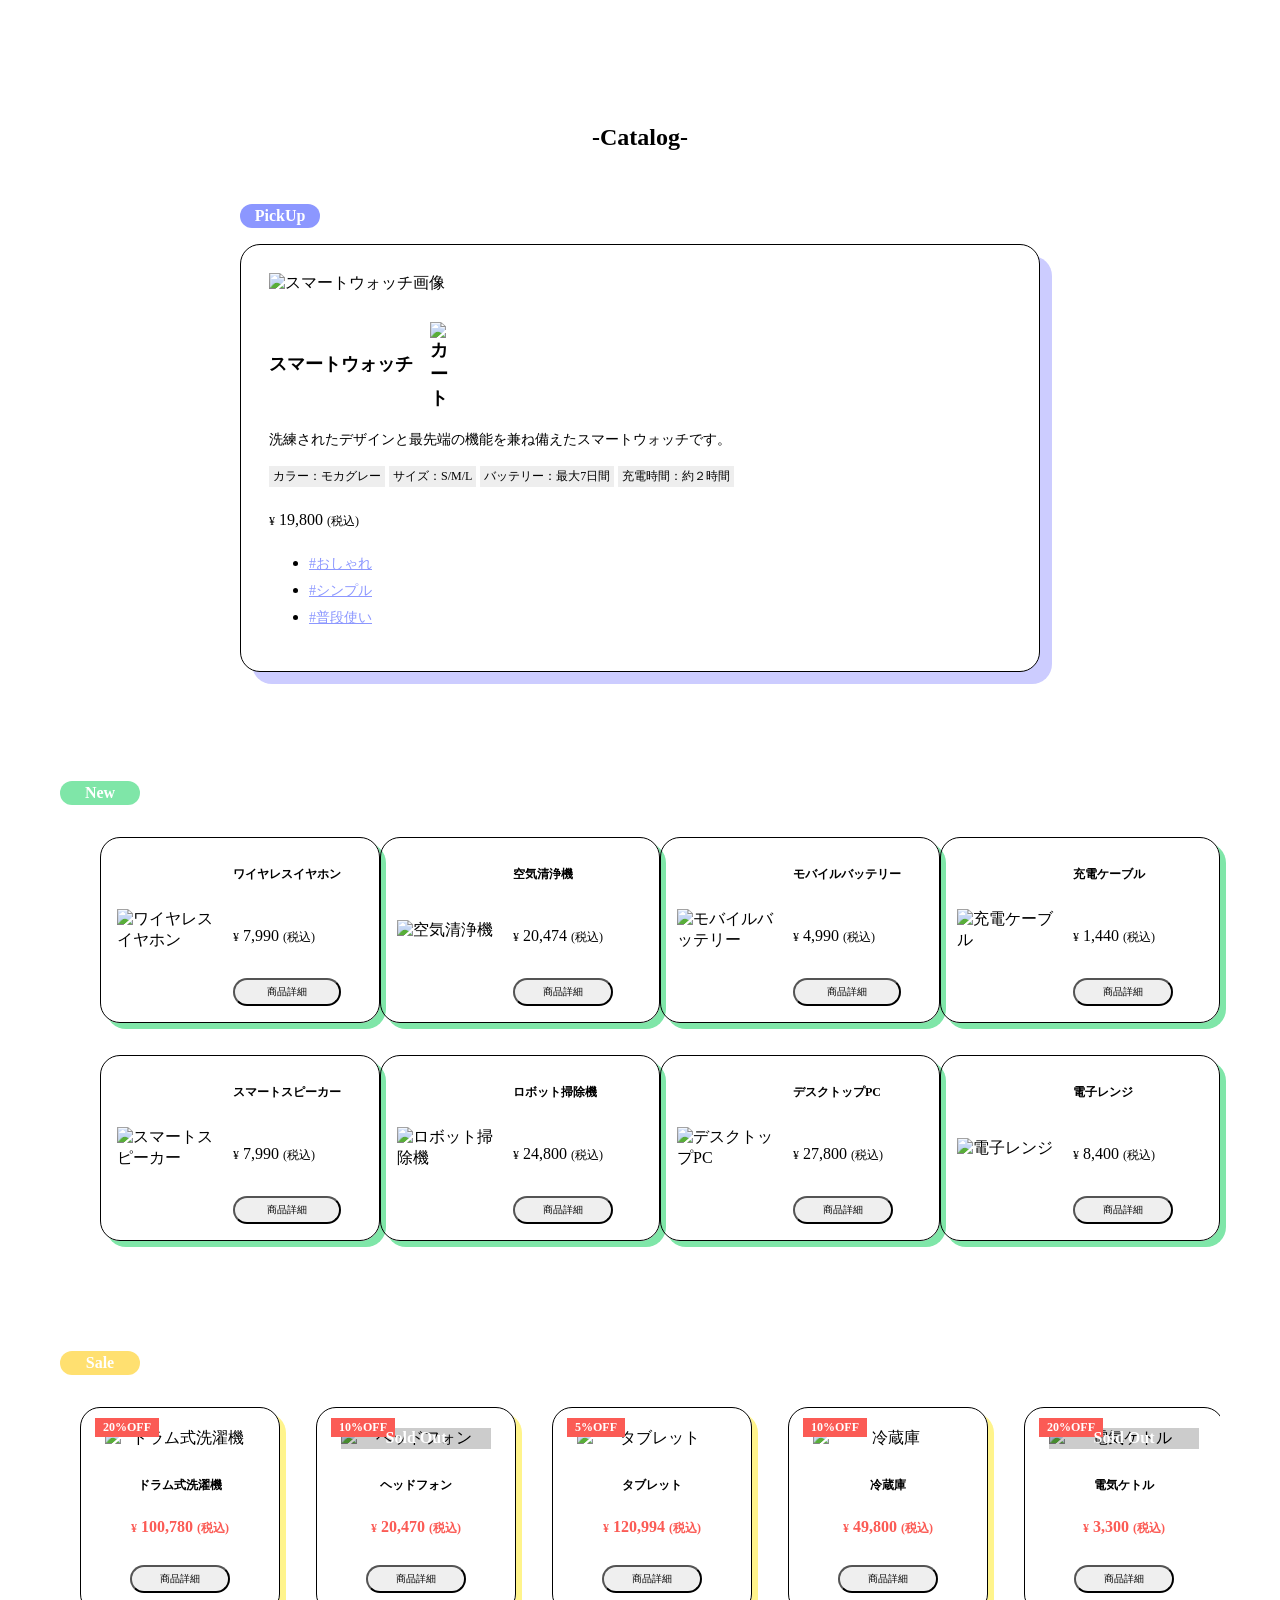
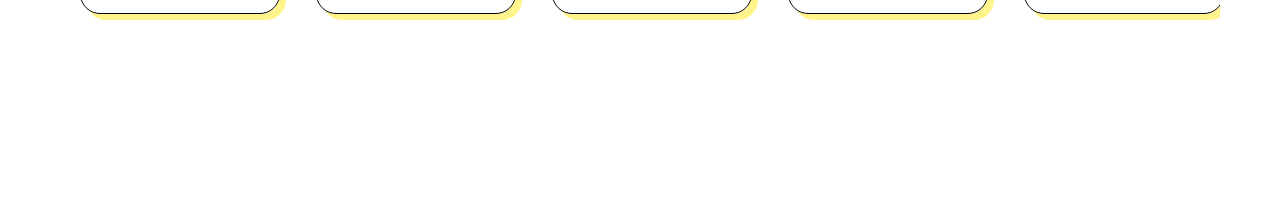
==== commit c88dcea0: "HTML-CSS_curriculum lesson4 初回提出" ====
--- a/work/lesson2-5/index.html
+++ b/work/lesson2-5/index.html
@@ -177,6 +177,109 @@
             </li>
           </ul>
         </section>
+
+        <section class="p-product__sale">
+          <h2 class="c-badge c-badge--yellow">Sale</h2>
+          <div class="p-scroll-container">
+            <div class="p-product__item--scroll">
+              <div class="p-product__image">
+                <span class="c-discount-badge">20%OFF</span>
+                <img class="c-image c-image--product c-image--scroll" src="assets/images/lesson4/img_sale_01.jpg" alt="ドラム式洗濯機">
+              </div>
+              <div class="p-product__content--scroll">
+                <h3 class= "c-title--sizeM">ドラム式洗濯機</h3>
+                <p class="c-price--scroll">
+                  <span class="c-price__symbol">&yen;</span>
+                  <span class="c-price__value">100,780</span>
+                  <span class="c-price__tax">(税込)</span>
+                </p>
+                <button class="c-button" type="button">商品詳細</button>
+              </div>
+            </div>
+
+            <div class="p-product__item--scroll">
+              <div class="p-product__image p-product__image--sold-out">
+                <span class="c-discount-badge">10%OFF</span>
+                <div class="c-soldout-badge">Sold Out</div>
+                <img class="c-image c-image--product c-image--scroll" src="assets/images/lesson4/img_sale_02.jpg" alt="ヘッドフォン">
+              </div>
+              <div class="p-product__content--scroll">
+                <h3 class="c-title--sizeM">ヘッドフォン</h3>
+                <p class="c-price--scroll">
+                  <span class="c-price__symbol">&yen;</span>
+                  <span class="c-price__value">20,470</span>
+                  <span class="c-price__tax">(税込)</span>
+                </p>
+                <button class="c-button" type="button">商品詳細</button>
+              </div>
+            </div>
+            
+            <div class="p-product__item--scroll">
+              <div class="p-product__image">
+                <span class="c-discount-badge">5%OFF</span>
+                <img class="c-image c-image--product c-image--scroll" src="assets/images/lesson4/img_sale_03.jpg" alt="タブレット">
+              </div>
+              <div class="p-product__content--scroll">
+                <h3 class="c-title--sizeM">タブレット</h3>
+                <p class="c-price--scroll">
+                  <span class="c-price__symbol">&yen;</span>
+                  <span class="c-price__value">120,994</span>
+                  <span class="c-price__tax">(税込)</span>
+                </p>
+                <button class="c-button" type="button">商品詳細</button>
+              </div>
+            </div>
+
+            <div class="p-product__item--scroll">
+              <div class="p-product__image">
+                <span class="c-discount-badge">10%OFF</span>
+                <img class="c-image c-image--product c-image--scroll" src="assets/images/lesson4/img_sale_04.jpg" alt="冷蔵庫">
+              </div>
+              <div class="p-product__content--scroll">
+                <h3 class="c-title--sizeM">冷蔵庫</h3>
+                <p class="c-price--scroll">
+                  <span class="c-price__symbol">&yen;</span>
+                  <span class="c-price__value">49,800</span>
+                  <span class="c-price__tax">(税込)</span>
+                </p>
+                <button class="c-button" type="button">商品詳細</button>
+              </div>
+            </div>
+
+            <div class="p-product__item--scroll">
+              <div class="p-product__image p-product__image--sold-out">
+                <span class="c-discount-badge">20%OFF</span>
+                <div class="c-soldout-badge">Sold Out</div>
+                <img class="c-image c-image--product c-image--scroll" src="assets/images/lesson4/img_sale_05.jpg" alt="電気ケトル">
+              </div>
+              <div class="p-product__content--scroll">
+                <h3 class="c-title--sizeM">電気ケトル</h3>
+                <p class="c-price--scroll">
+                  <span class="c-price__symbol">&yen;</span>
+                  <span class="c-price__value">3,300</span>
+                  <span class="c-price__tax">(税込)</span>
+                </p>
+                <button class="c-button" type="button">商品詳細</button>
+              </div>
+            </div>
+
+            <div class="p-product__item--scroll">
+              <div class="p-product__image">
+                <span class="c-discount-badge">5%OFF</span>
+                <img class="c-image c-image--product c-image--scroll" src="assets/images/lesson4/img_sale_06.jpg" alt="掃除機">
+              </div>
+              <div class="p-product__content--scroll">
+                <h3 class="c-title--sizeM">掃除機</h3>
+                <p class="c-price--scroll">
+                  <span class="c-price__symbol">&yen;</span>
+                  <span class="c-price__value">10,800</span>
+                  <span class="c-price__tax">(税込)</span>
+                </p>
+                <button class="c-button" type="button">商品詳細</button>
+              </div>
+            </div>
+          </div>
+        </section>
       </main>
     </div>
   </body>
--- a/work/lesson2-5/assets/css/style.css
+++ b/work/lesson2-5/assets/css/style.css
@@ -170,3 +170,103 @@
   border-color: #333;
 }
 
+.p-product__sale{
+  margin: 96px 0 0;
+}
+
+.c-badge--yellow {
+  background-color: #ffe070;
+  font-size: 16px;
+}
+
+.p-scroll-container {
+  display: flex;
+  overflow-x: auto;
+  gap: 36px;
+  padding:16px 20px 20px;
+}
+
+.p-product__item--scroll{
+  position: relative;
+  width: calc((100% - 48px) / 4);
+  flex-direction: column; 
+  min-width: 200px;
+  display: flex;
+  align-items: center;
+  gap: 16px;
+  padding: 20px;
+  border: 1px solid #000;
+  border-radius: 20px;
+  box-shadow: 6px 6px 0 #fff48c;
+  box-sizing: border-box;
+  text-align: center;
+}
+
+.p-product__image{
+  position: relative;
+}
+
+.c-discount-badge{
+  position: absolute;
+  top:-10px;
+  left: -10px;
+  background-color:#fb5b55;
+  padding: 2px 8px;
+  font-size: 12px;
+  font-weight: bold;
+  color:#fff;
+}
+
+.c-image--scroll{
+  width: 150px;
+  align-items: center;
+}
+
+.c-soldout-badge{
+  position: absolute;
+  top: 50%;
+  left: 50%;
+  transform: translate(-50%, -50%);
+  color: #fff;
+  padding: 8px 16px;
+  font-size: 16px;
+  font-weight: bold;
+  white-space: nowrap;
+
+}
+
+.p-product__content--scroll{
+  justify-content: center;
+  align-items: center;
+}
+
+.c-price--scroll{
+  padding-top: 8px;
+  padding-bottom: 12px;
+  color: #fb5b55;
+  font-weight: bold;
+}
+
+.p-product__image--sold-out {
+  position: relative;
+}
+
+.p-product__image--sold-out::after {
+  content: "";
+  position: absolute;
+  top: 0;
+  left: 0;
+  width: 100%;
+  height: 100%;
+  background-color: rgba(0, 0, 0, 0.2);
+  z-index: 1;
+  pointer-events: none;
+}
+
+.c-soldout-badge,
+.c-discount-badge {
+  z-index: 2;
+}
+
+
+
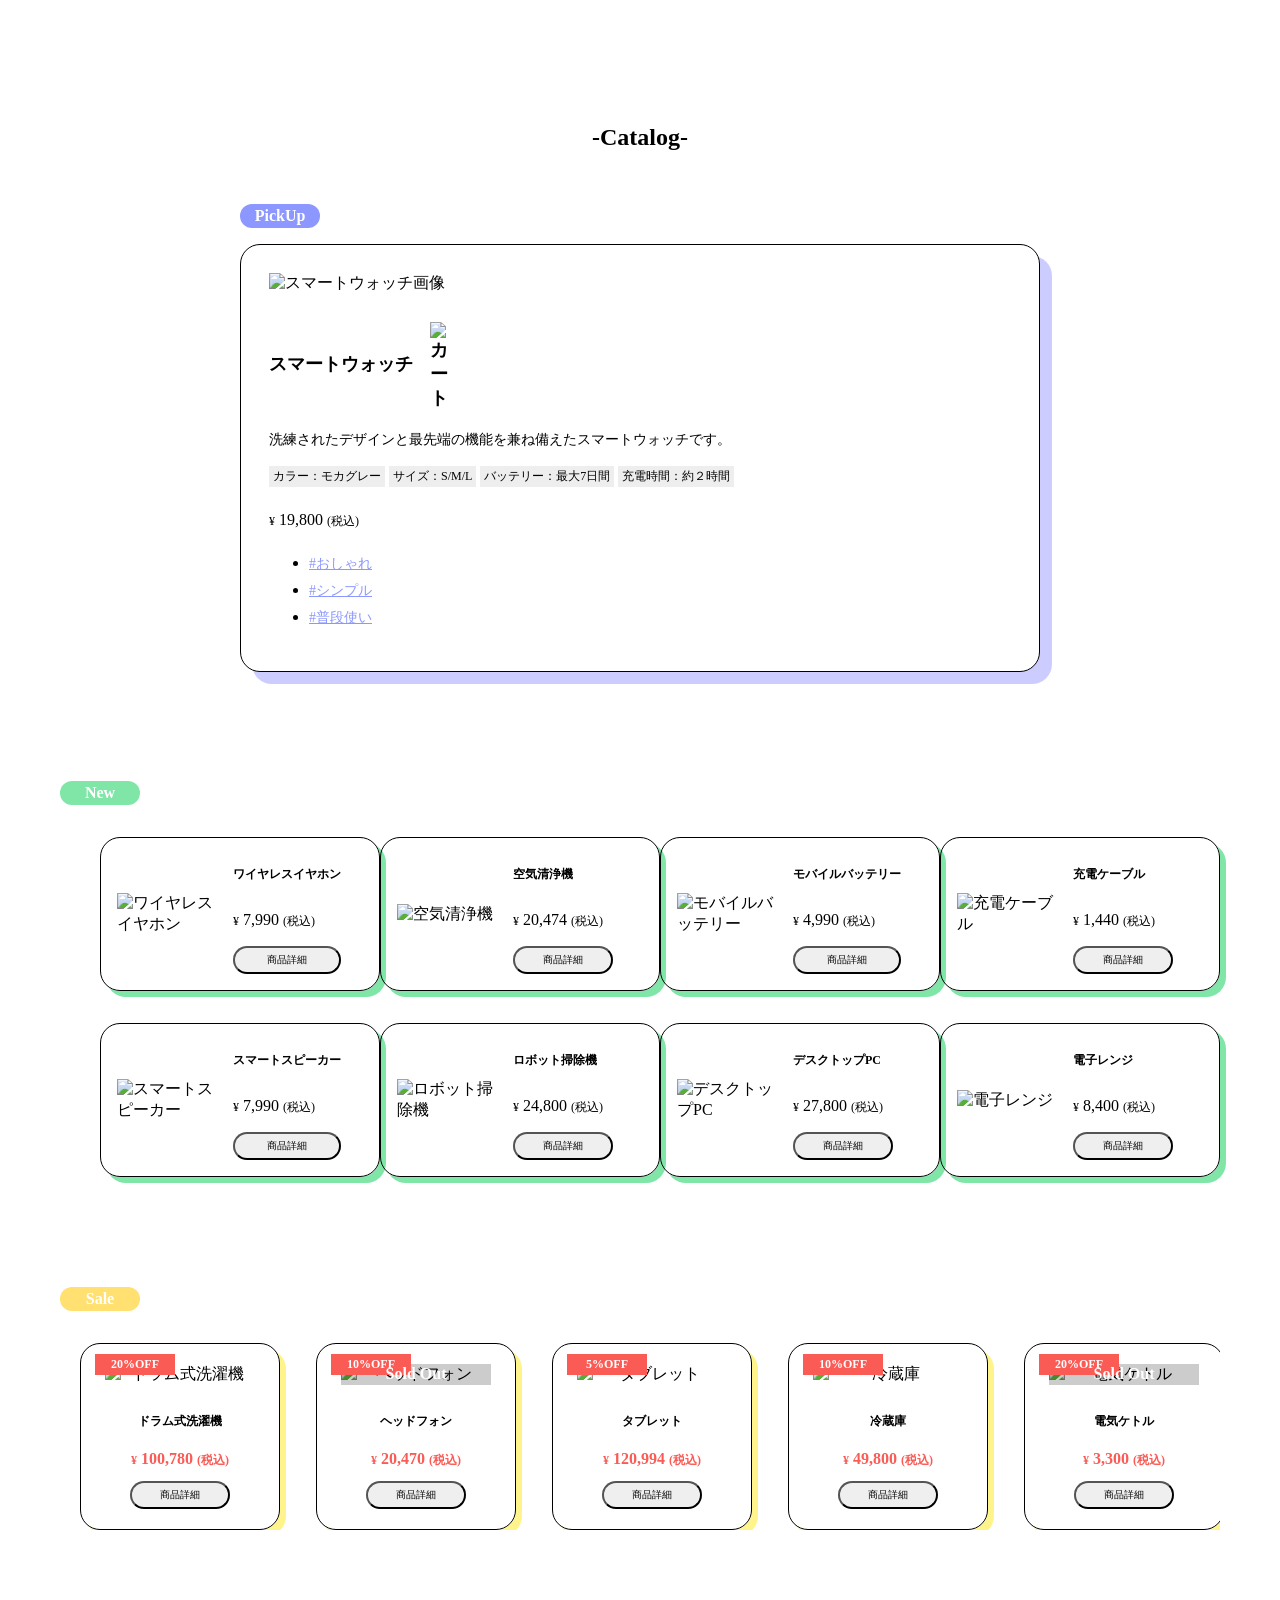
==== commit ece8d973: "HTML-CSS_curriculum lesson4　2回目提出" ====
--- a/work/lesson2-5/index.html
+++ b/work/lesson2-5/index.html
@@ -22,7 +22,6 @@
             <div class="p-catalog__info">
               <img class="c-image" src="assets/images/lesson2/img_pickup.jpg" alt="スマートウォッチ画像">
 
-
               <div class="p-catalog__detail">
                 <h3 class="c-title--sizeL">
                 スマートウォッチ
@@ -178,107 +177,107 @@
           </ul>
         </section>
 
-        <section class="p-product__sale">
+        <section class="p-product u-mt-96">
           <h2 class="c-badge c-badge--yellow">Sale</h2>
-          <div class="p-scroll-container">
-            <div class="p-product__item--scroll">
-              <div class="p-product__image">
-                <span class="c-discount-badge">20%OFF</span>
+          <ul class="p-product__list p-product__list--scroll">
+            <li class="p-product__item p-product__item--scroll">
+              <div class="p-product__image">
+                <span class="c-badge c-badge--discount">20%OFF</span>
                 <img class="c-image c-image--product c-image--scroll" src="assets/images/lesson4/img_sale_01.jpg" alt="ドラム式洗濯機">
               </div>
-              <div class="p-product__content--scroll">
+              <div class="p-product__content p-product__content--scroll">
                 <h3 class= "c-title--sizeM">ドラム式洗濯機</h3>
-                <p class="c-price--scroll">
+                <p class="c-price--scroll u-mt-8 u-mb-12">
                   <span class="c-price__symbol">&yen;</span>
                   <span class="c-price__value">100,780</span>
                   <span class="c-price__tax">(税込)</span>
                 </p>
                 <button class="c-button" type="button">商品詳細</button>
               </div>
-            </div>
-
-            <div class="p-product__item--scroll">
+            </li>
+
+            <li class="p-product__item p-product__item--scroll">
               <div class="p-product__image p-product__image--sold-out">
-                <span class="c-discount-badge">10%OFF</span>
+                <span class="c-badge c-badge--discount">10%OFF</span>
                 <div class="c-soldout-badge">Sold Out</div>
                 <img class="c-image c-image--product c-image--scroll" src="assets/images/lesson4/img_sale_02.jpg" alt="ヘッドフォン">
               </div>
-              <div class="p-product__content--scroll">
+              <div class="p-product__content p-product__content--scroll">
                 <h3 class="c-title--sizeM">ヘッドフォン</h3>
-                <p class="c-price--scroll">
+                <p class="c-price--scroll u-mt-8 u-mb-12">
                   <span class="c-price__symbol">&yen;</span>
                   <span class="c-price__value">20,470</span>
                   <span class="c-price__tax">(税込)</span>
                 </p>
                 <button class="c-button" type="button">商品詳細</button>
               </div>
-            </div>
-            
-            <div class="p-product__item--scroll">
-              <div class="p-product__image">
-                <span class="c-discount-badge">5%OFF</span>
+            </li>
+            
+            <li class="p-product__item p-product__item--scroll">
+              <div class="p-product__image">
+                <span class="c-badge c-badge--discount">5%OFF</span>
                 <img class="c-image c-image--product c-image--scroll" src="assets/images/lesson4/img_sale_03.jpg" alt="タブレット">
               </div>
-              <div class="p-product__content--scroll">
+              <div class="p-product__content p-product__content--scroll">
                 <h3 class="c-title--sizeM">タブレット</h3>
-                <p class="c-price--scroll">
+                <p class="c-price--scroll u-mt-8 u-mb-12">
                   <span class="c-price__symbol">&yen;</span>
                   <span class="c-price__value">120,994</span>
                   <span class="c-price__tax">(税込)</span>
                 </p>
                 <button class="c-button" type="button">商品詳細</button>
               </div>
-            </div>
-
-            <div class="p-product__item--scroll">
-              <div class="p-product__image">
-                <span class="c-discount-badge">10%OFF</span>
+            </li>
+
+            <li class="p-product__item p-product__item--scroll">
+              <div class="p-product__image">
+                <span class="c-badge c-badge--discount">10%OFF</span>
                 <img class="c-image c-image--product c-image--scroll" src="assets/images/lesson4/img_sale_04.jpg" alt="冷蔵庫">
               </div>
-              <div class="p-product__content--scroll">
+              <div class="p-product__content p-product__content--scroll">
                 <h3 class="c-title--sizeM">冷蔵庫</h3>
-                <p class="c-price--scroll">
+                <p class="c-price--scroll u-mt-8 u-mb-12">
                   <span class="c-price__symbol">&yen;</span>
                   <span class="c-price__value">49,800</span>
                   <span class="c-price__tax">(税込)</span>
                 </p>
                 <button class="c-button" type="button">商品詳細</button>
               </div>
-            </div>
-
-            <div class="p-product__item--scroll">
+            </li>
+
+            <li class="p-product__item p-product__item--scroll">
               <div class="p-product__image p-product__image--sold-out">
-                <span class="c-discount-badge">20%OFF</span>
+                <span class="c-badge c-badge--discount">20%OFF</span>
                 <div class="c-soldout-badge">Sold Out</div>
                 <img class="c-image c-image--product c-image--scroll" src="assets/images/lesson4/img_sale_05.jpg" alt="電気ケトル">
               </div>
-              <div class="p-product__content--scroll">
+              <div class="p-product__content p-product__content--scroll">
                 <h3 class="c-title--sizeM">電気ケトル</h3>
-                <p class="c-price--scroll">
+                <p class="c-price--scroll u-mt-8 u-mb-12">
                   <span class="c-price__symbol">&yen;</span>
                   <span class="c-price__value">3,300</span>
                   <span class="c-price__tax">(税込)</span>
                 </p>
                 <button class="c-button" type="button">商品詳細</button>
               </div>
-            </div>
-
-            <div class="p-product__item--scroll">
-              <div class="p-product__image">
-                <span class="c-discount-badge">5%OFF</span>
+            </li>
+
+            <li class="p-product__item p-product__item--scroll">
+              <div class="p-product__image">
+                <span class="c-badge c-badge--discount">5%OFF</span>
                 <img class="c-image c-image--product c-image--scroll" src="assets/images/lesson4/img_sale_06.jpg" alt="掃除機">
               </div>
-              <div class="p-product__content--scroll">
+              <div class="p-product__content p-product__content--scroll">
                 <h3 class="c-title--sizeM">掃除機</h3>
-                <p class="c-price--scroll">
+                <p class="c-price--scroll u-mt-8 u-mb-12">
                   <span class="c-price__symbol">&yen;</span>
                   <span class="c-price__value">10,800</span>
                   <span class="c-price__tax">(税込)</span>
                 </p>
                 <button class="c-button" type="button">商品詳細</button>
               </div>
-            </div>
-          </div>
+            </li>
+          </ul>
         </section>
       </main>
     </div>
--- a/work/lesson2-5/assets/css/style.css
+++ b/work/lesson2-5/assets/css/style.css
@@ -149,7 +149,6 @@
 .p-product__content {
   display: flex;
   flex-direction: column;
-  gap: 16px;
 }
 
 .c-title--sizeM {
@@ -170,8 +169,8 @@
   border-color: #333;
 }
 
-.p-product__sale{
-  margin: 96px 0 0;
+.u-mt-96 {
+  margin-top: 96px;
 }
 
 .c-badge--yellow {
@@ -179,26 +178,20 @@
   font-size: 16px;
 }
 
-.p-scroll-container {
+.p-product__list--scroll {
+  flex-wrap: nowrap;
   display: flex;
   overflow-x: auto;
   gap: 36px;
-  padding:16px 20px 20px;
-}
-
-.p-product__item--scroll{
+  padding:0 20px;
+}
+
+.p-product__item.p-product__item--scroll{
   position: relative;
-  width: calc((100% - 48px) / 4);
   flex-direction: column; 
   min-width: 200px;
-  display: flex;
-  align-items: center;
-  gap: 16px;
   padding: 20px;
-  border: 1px solid #000;
-  border-radius: 20px;
   box-shadow: 6px 6px 0 #fff48c;
-  box-sizing: border-box;
   text-align: center;
 }
 
@@ -206,20 +199,19 @@
   position: relative;
 }
 
-.c-discount-badge{
+.c-badge.c-badge--discount{
   position: absolute;
   top:-10px;
   left: -10px;
   background-color:#fb5b55;
-  padding: 2px 8px;
   font-size: 12px;
   font-weight: bold;
   color:#fff;
+  border-radius: 0;
 }
 
 .c-image--scroll{
   width: 150px;
-  align-items: center;
 }
 
 .c-soldout-badge{
@@ -232,23 +224,19 @@
   font-size: 16px;
   font-weight: bold;
   white-space: nowrap;
-
-}
-
-.p-product__content--scroll{
-  justify-content: center;
-  align-items: center;
+}
+
+.u-mt-8 {
+  margin-top: 8px;
+}
+
+.u-mb-12 {
+  margin-bottom: 12px;
 }
 
 .c-price--scroll{
-  padding-top: 8px;
-  padding-bottom: 12px;
   color: #fb5b55;
   font-weight: bold;
-}
-
-.p-product__image--sold-out {
-  position: relative;
 }
 
 .p-product__image--sold-out::after {
@@ -264,7 +252,7 @@
 }
 
 .c-soldout-badge,
-.c-discount-badge {
+.c-badge.c-badge--discount {
   z-index: 2;
 }
 
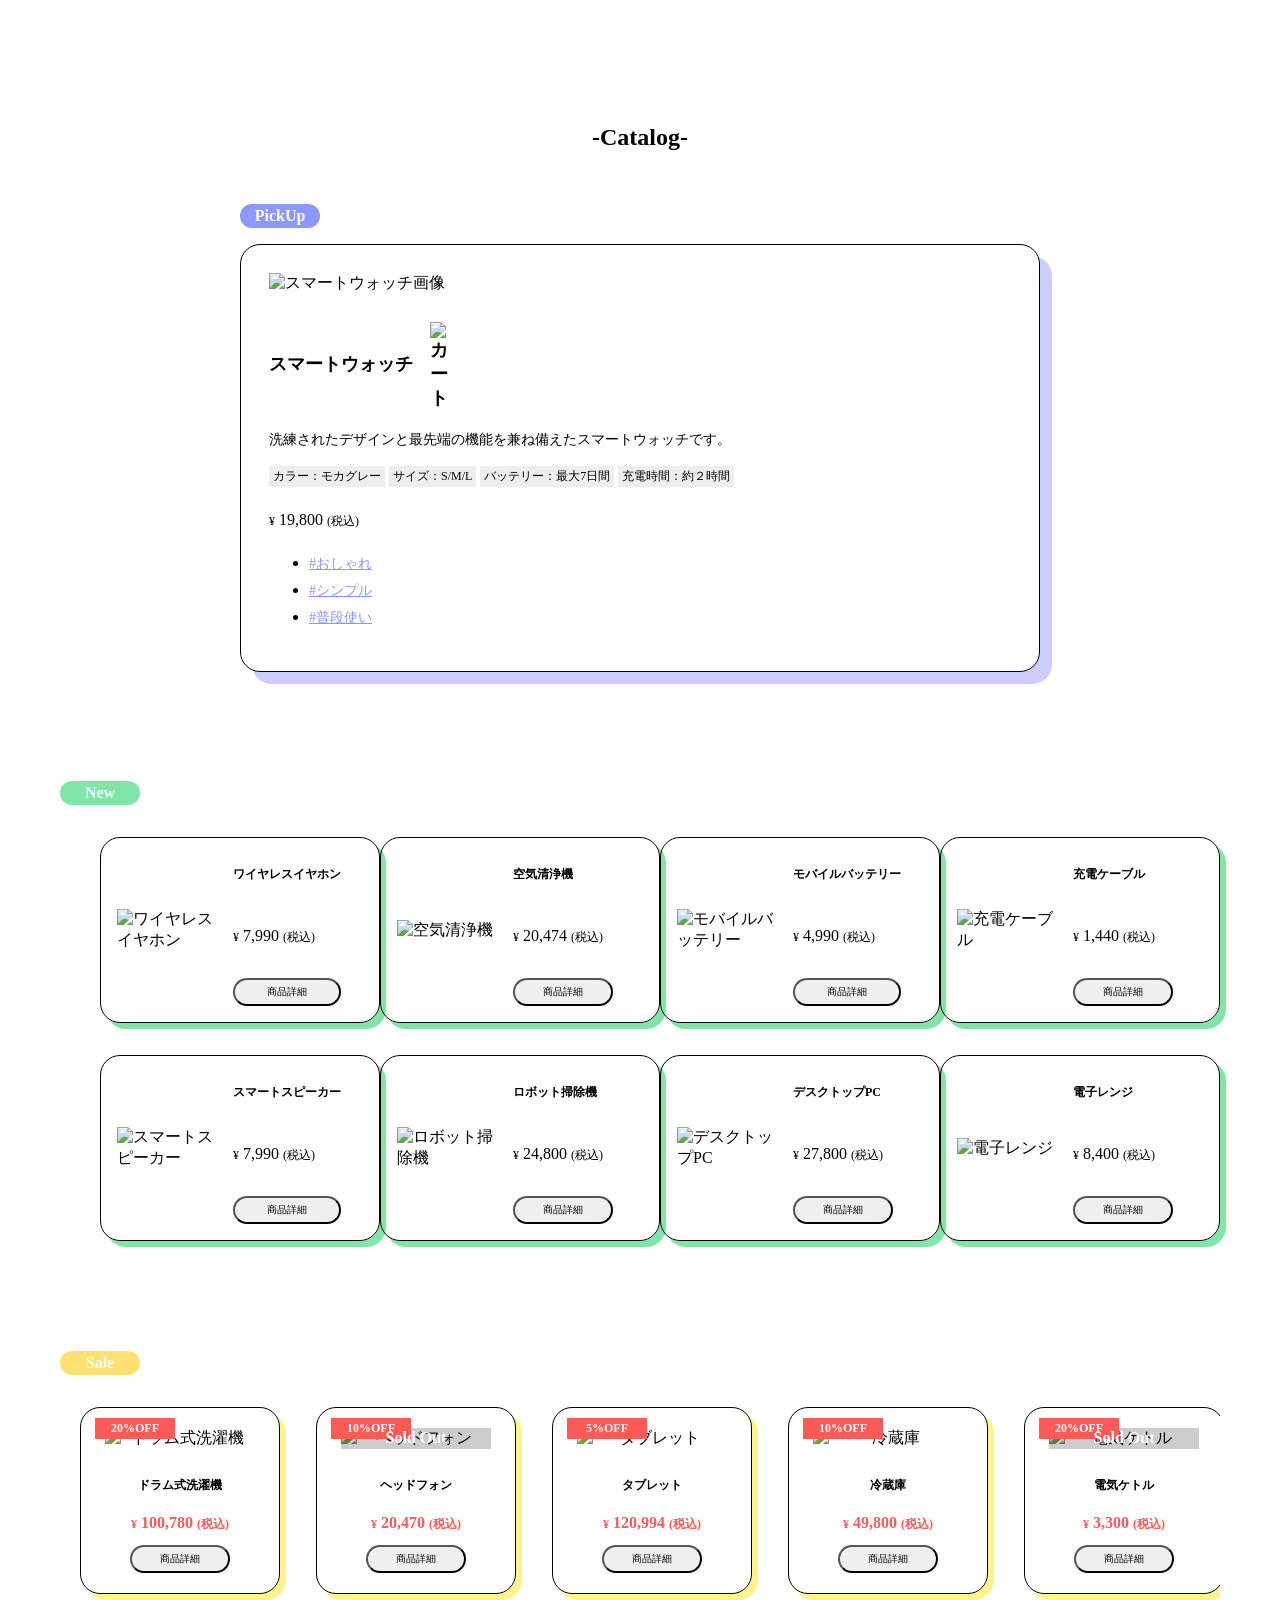
==== commit 185cc9c3: "HTML-CSS_curriculum lesson4 3回目提出　修正" ====
--- a/work/lesson2-5/index.html
+++ b/work/lesson2-5/index.html
@@ -57,7 +57,7 @@
           <ul class="p-product__list">
             <li class="p-product__item">
               <div class="p-product__image">
-                <img class="c-image c-image--product" src="assets/images/lesson3/img_new_01.jpg" alt="ワイヤレスイヤホン">
+                <img class="c-image c-image--new" src="assets/images/lesson3/img_new_01.jpg" alt="ワイヤレスイヤホン">
               </div>
               <div class="p-product__content">
                 <h3 class="c-title--sizeM">ワイヤレスイヤホン</h3>
@@ -72,7 +72,7 @@
             
             <li class="p-product__item">
               <div class="p-product__image">
-                <img class="c-image c-image--product" src="assets/images/lesson3/img_new_02.jpg" alt="空気清浄機">
+                <img class="c-image c-image--new" src="assets/images/lesson3/img_new_02.jpg" alt="空気清浄機">
               </div>
               <div class="p-product__content">
                 <h3 class="c-title--sizeM">空気清浄機</h3>
@@ -87,7 +87,7 @@
             
             <li class="p-product__item">
               <div class="p-product__image">
-                <img class="c-image c-image--product" src="assets/images/lesson3/img_new_03.jpg" alt="モバイルバッテリー">
+                <img class="c-image c-image--new" src="assets/images/lesson3/img_new_03.jpg" alt="モバイルバッテリー">
               </div>
               <div class="p-product__content">
                 <h3 class="c-title--sizeM">モバイルバッテリー</h3>
@@ -102,7 +102,7 @@
             
             <li class="p-product__item">
               <div class="p-product__image">
-                <img class="c-image c-image--product" src="assets/images/lesson3/img_new_04.jpg" alt="充電ケーブル">
+                <img class="c-image c-image--new" src="assets/images/lesson3/img_new_04.jpg" alt="充電ケーブル">
               </div>
               <div class="p-product__content">
                 <h3 class="c-title--sizeM">充電ケーブル</h3>
@@ -117,7 +117,7 @@
             
             <li class="p-product__item">
               <div class="p-product__image">
-                <img class="c-image c-image--product" src="assets/images/lesson3/img_new_05.jpg" alt="スマートスピーカー">
+                <img class="c-image c-image--new" src="assets/images/lesson3/img_new_05.jpg" alt="スマートスピーカー">
               </div>
               <div class="p-product__content">
                 <h3 class="c-title--sizeM">スマートスピーカー</h3>
@@ -132,7 +132,7 @@
             
             <li class="p-product__item">
               <div class="p-product__image">
-                <img class="c-image c-image--product" src="assets/images/lesson3/img_new_06.jpg" alt="ロボット掃除機">
+                <img class="c-image c-image--new" src="assets/images/lesson3/img_new_06.jpg" alt="ロボット掃除機">
               </div>
               <div class="p-product__content">
                 <h3 class="c-title--sizeM">ロボット掃除機</h3>
@@ -147,7 +147,7 @@
             
             <li class="p-product__item">
               <div class="p-product__image">
-                <img class="c-image c-image--product" src="assets/images/lesson3/img_new_07.jpg" alt="デスクトップPC">
+                <img class="c-image c-image--new" src="assets/images/lesson3/img_new_07.jpg" alt="デスクトップPC">
               </div>
               <div class="p-product__content">
                 <h3 class="c-title--sizeM">デスクトップPC</h3>
@@ -162,7 +162,7 @@
             
             <li class="p-product__item">
               <div class="p-product__image">
-                <img class="c-image c-image--product" src="assets/images/lesson3/img_new_08.jpg" alt="電子レンジ">
+                <img class="c-image c-image--new" src="assets/images/lesson3/img_new_08.jpg" alt="電子レンジ">
               </div>
               <div class="p-product__content">
                 <h3 class="c-title--sizeM">電子レンジ</h3>
@@ -183,7 +183,7 @@
             <li class="p-product__item p-product__item--scroll">
               <div class="p-product__image">
                 <span class="c-badge c-badge--discount">20%OFF</span>
-                <img class="c-image c-image--product c-image--scroll" src="assets/images/lesson4/img_sale_01.jpg" alt="ドラム式洗濯機">
+                <img class="c-image c-image--scroll" src="assets/images/lesson4/img_sale_01.jpg" alt="ドラム式洗濯機">
               </div>
               <div class="p-product__content p-product__content--scroll">
                 <h3 class= "c-title--sizeM">ドラム式洗濯機</h3>
@@ -200,7 +200,7 @@
               <div class="p-product__image p-product__image--sold-out">
                 <span class="c-badge c-badge--discount">10%OFF</span>
                 <div class="c-soldout-badge">Sold Out</div>
-                <img class="c-image c-image--product c-image--scroll" src="assets/images/lesson4/img_sale_02.jpg" alt="ヘッドフォン">
+                <img class="c-image c-image--scroll" src="assets/images/lesson4/img_sale_02.jpg" alt="ヘッドフォン">
               </div>
               <div class="p-product__content p-product__content--scroll">
                 <h3 class="c-title--sizeM">ヘッドフォン</h3>
@@ -216,7 +216,7 @@
             <li class="p-product__item p-product__item--scroll">
               <div class="p-product__image">
                 <span class="c-badge c-badge--discount">5%OFF</span>
-                <img class="c-image c-image--product c-image--scroll" src="assets/images/lesson4/img_sale_03.jpg" alt="タブレット">
+                <img class="c-image c-image--scroll" src="assets/images/lesson4/img_sale_03.jpg" alt="タブレット">
               </div>
               <div class="p-product__content p-product__content--scroll">
                 <h3 class="c-title--sizeM">タブレット</h3>
@@ -232,7 +232,7 @@
             <li class="p-product__item p-product__item--scroll">
               <div class="p-product__image">
                 <span class="c-badge c-badge--discount">10%OFF</span>
-                <img class="c-image c-image--product c-image--scroll" src="assets/images/lesson4/img_sale_04.jpg" alt="冷蔵庫">
+                <img class="c-image c-image--scroll" src="assets/images/lesson4/img_sale_04.jpg" alt="冷蔵庫">
               </div>
               <div class="p-product__content p-product__content--scroll">
                 <h3 class="c-title--sizeM">冷蔵庫</h3>
@@ -249,7 +249,7 @@
               <div class="p-product__image p-product__image--sold-out">
                 <span class="c-badge c-badge--discount">20%OFF</span>
                 <div class="c-soldout-badge">Sold Out</div>
-                <img class="c-image c-image--product c-image--scroll" src="assets/images/lesson4/img_sale_05.jpg" alt="電気ケトル">
+                <img class="c-image c-image--scroll" src="assets/images/lesson4/img_sale_05.jpg" alt="電気ケトル">
               </div>
               <div class="p-product__content p-product__content--scroll">
                 <h3 class="c-title--sizeM">電気ケトル</h3>
@@ -265,7 +265,7 @@
             <li class="p-product__item p-product__item--scroll">
               <div class="p-product__image">
                 <span class="c-badge c-badge--discount">5%OFF</span>
-                <img class="c-image c-image--product c-image--scroll" src="assets/images/lesson4/img_sale_06.jpg" alt="掃除機">
+                <img class="c-image c-image--scroll" src="assets/images/lesson4/img_sale_06.jpg" alt="掃除機">
               </div>
               <div class="p-product__content p-product__content--scroll">
                 <h3 class="c-title--sizeM">掃除機</h3>
--- a/work/lesson2-5/assets/css/style.css
+++ b/work/lesson2-5/assets/css/style.css
@@ -119,7 +119,6 @@
 
 .c-badge--green {
   background-color:#7fe6a8;
-  color:#fff;
 }
 
 .p-product__list{
@@ -142,13 +141,14 @@
   box-sizing: border-box;
 }
 
-.c-image--product {
+.c-image--new {
   width: 100px;
 }
 
 .p-product__content {
   display: flex;
   flex-direction: column;
+  gap: 16px;
 }
 
 .c-title--sizeM {
@@ -175,7 +175,6 @@
 
 .c-badge--yellow {
   background-color: #ffe070;
-  font-size: 16px;
 }
 
 .p-product__list--scroll {
@@ -183,7 +182,7 @@
   display: flex;
   overflow-x: auto;
   gap: 36px;
-  padding:0 20px;
+  padding:0 20px 20px;
 }
 
 .p-product__item.p-product__item--scroll{
@@ -200,6 +199,7 @@
 }
 
 .c-badge.c-badge--discount{
+  margin-bottom: 0;
   position: absolute;
   top:-10px;
   left: -10px;
@@ -212,6 +212,10 @@
 
 .c-image--scroll{
   width: 150px;
+}
+
+.p-product__content--scroll {
+  gap:0;
 }
 
 .c-soldout-badge{
